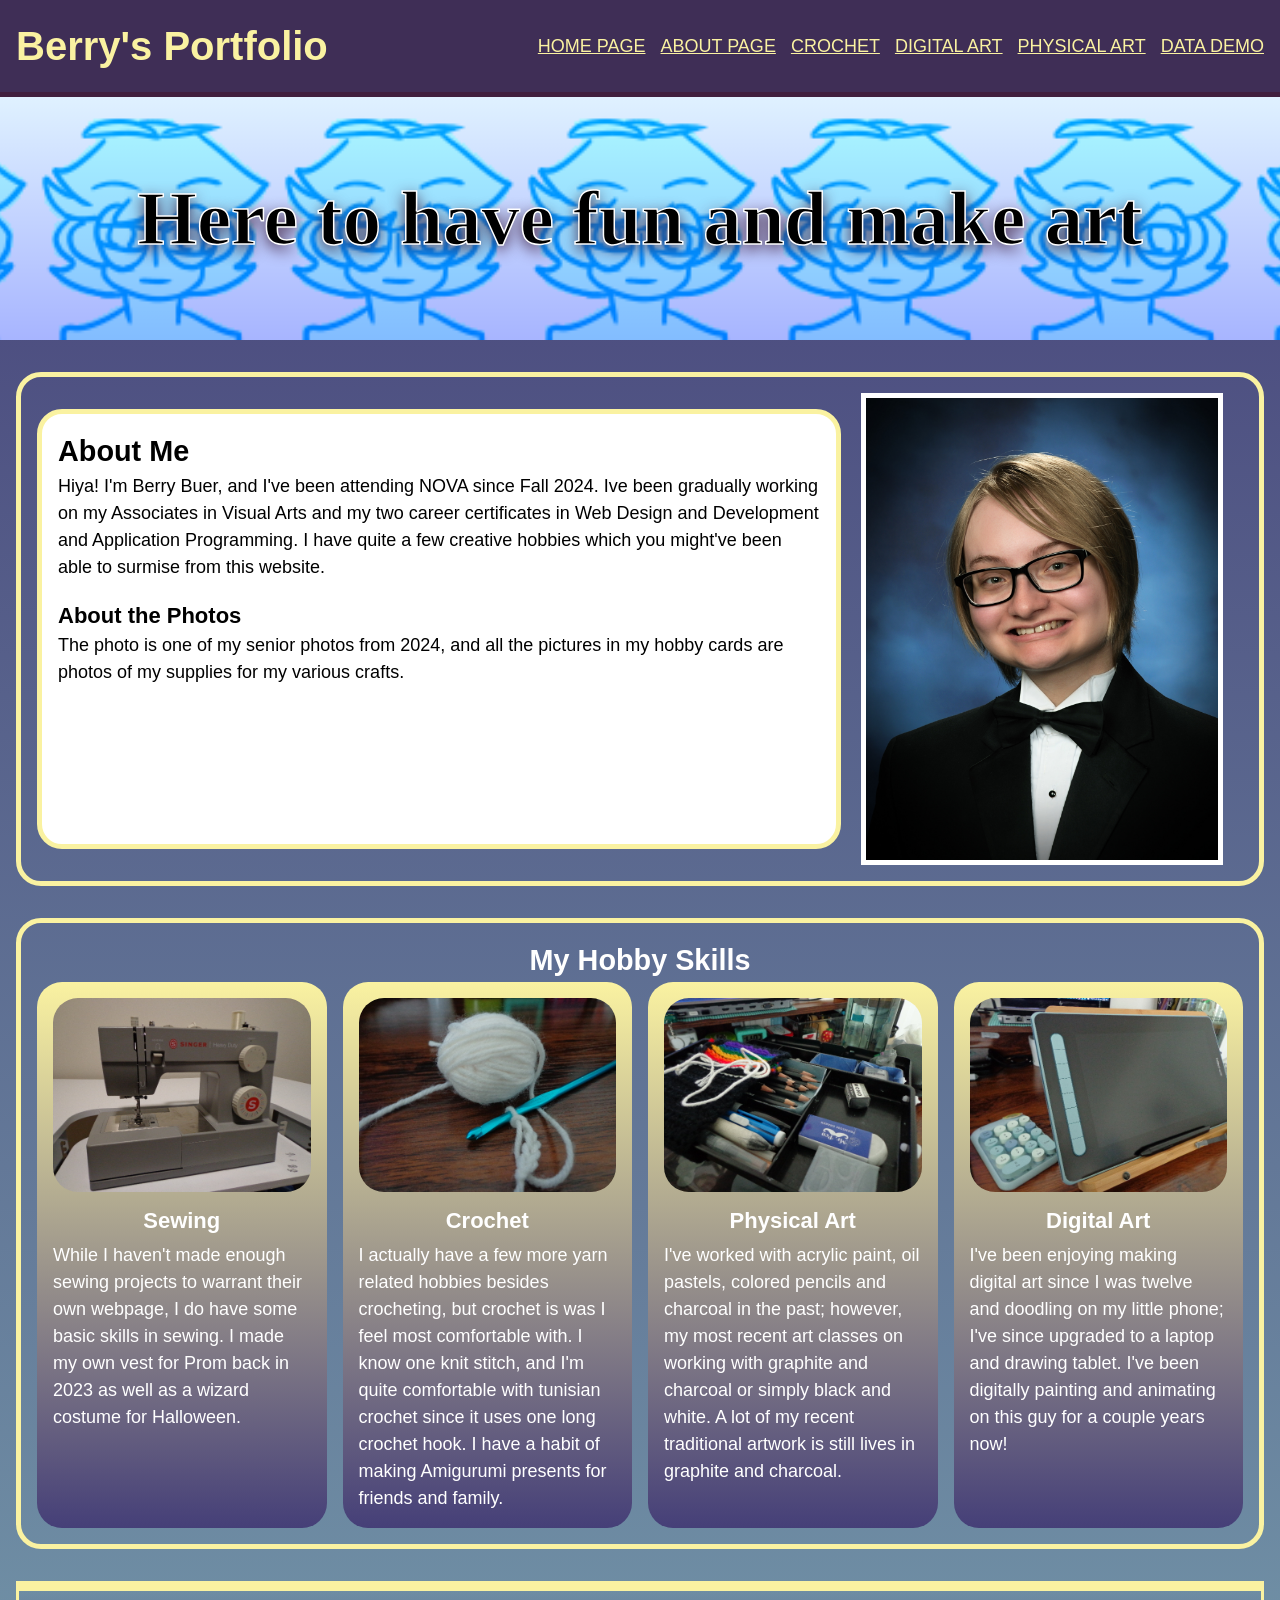
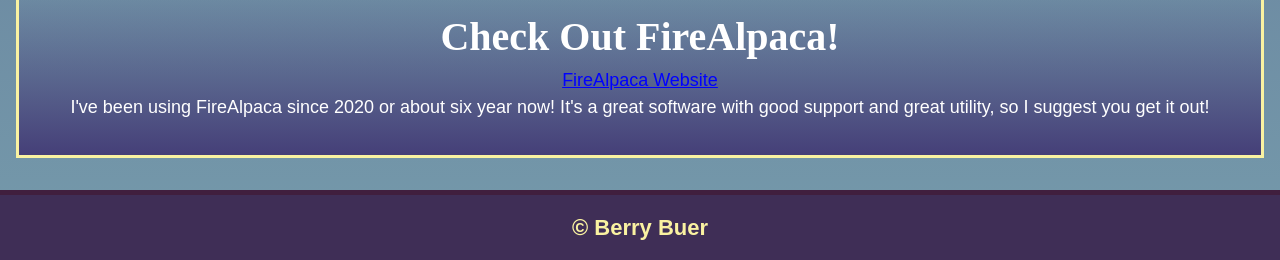
==== about.html @ 195dec4a "Created data.html and fetch.js for an assignment that practices with fetch API. Navigation updated t" ====
<!DOCTYPE HTML>
<html lang="en">

<head>
    <!--
    Berry Buer 
    ITD 210 Midterm, About Page
    Due Date: 3/9/2026

    -->
    <meta charset="UTF-8">
    <meta name="viewport" content="width=device-width, initial-scale=1.0">
    <meta name="Author" content="Berry Buer">
    <title>About Page</title>
    <link rel="stylesheet" href="css/style.css">
    <script src="js/nav-toggle.js" defer></script> <!--mobile nav toggle-->
</head>

<body>
    <header>
        <h1>Berry's Portfolio</h1>
        <nav>
            <ul>
                <li><a href="index.html">Home Page</a></li>
                <li class="desktop"><a href="about.html">About Page</a></li>
                <li class="desktop"><a href="crochet.html">Crochet</a></li>
                <li class="desktop"><a href="digital_art.html">Digital Art</a></li>
                <li class="desktop"><a href="physical_art.html">Physical Art</a></li>
                <li class="desktop"><a href="data.html">Data Demo</a></li>
                <li id="nav-toggle" class="mobile-nav">&#9776;</li>
                <li id="menu-drawer">
                    <div class="links"> <!--links div class is for styling-->
                        <a id="back">&#8592; Back</a>
                        <a href="about.html">About Page</a>
                        <a href="crochet.html">Crochet</a>
                        <a href="digital_art.html">Digital Art</a>
                        <a href="physical_art.html">Physical Art</a>
                        <a href="data.html">Data Demo</a>
                    </div> <!--links-->
                </li> <!--menu drawer-->
            </ul>
        </nav>
    </header>
    <main>
        <div id="about-hero" class="hero_image">
            <!--image and style are applied from css linking to the id and class-->
            <h3>Here to have fun and make art</h3>
        </div>
        <!--Application of style from ids attached to sections-->
        <!--most divs are pre-existing classes I've reutilized for this webpage-->
        <section id="about-container">
            <!--default column flex for small screens, and media query row reverse for larger screens-->
            <img src="images/highSchool-SeniorPhoto.JPG"
                alt="professional senior photo of Berry Buer in front of a blue background; blonde boy with square glasses in a tux">
            <article>
                <h2>About Me</h2>
                <p>Hiya! I'm Berry Buer, and I've been attending NOVA since Fall 2024. Ive been gradually working on my
                    Associates in Visual Arts and my two career certificates in Web Design and Development and
                    Application Programming. I have quite a few creative hobbies which you might've been able to surmise
                    from this website.</p>
                <h3>About the Photos</h3>
                <p>The photo is one of my senior photos from 2024, and all the pictures in my hobby cards are
                    photos of my supplies for my various crafts.</p>
            </article>
        </section>
        <section id="skill-cards">
            <h2>My Hobby Skills</h2>
            <!--.container and .card reused in tandem with new id to create grid-->
            <div class="container">
                <div class="card">
                    <img src="images/sewing_machine.JPG" alt="gray Singer sewing machine"><!--sewing machine-->
                    <h3>Sewing</h3>
                    <p>While I haven't made enough sewing projects to warrant their own webpage, I do have some basic
                        skills in sewing. I made my own vest for Prom back in 2023 as well as a wizard costume for
                        Halloween.</p>
                </div>
                <div class="card">
                    <img src="images/crochet_hook.JPG" alt="crochet hook"><!--close up crochet hook-->
                    <h3>Crochet</h3>
                    <p>I actually have a few more yarn related hobbies besides crocheting, but crochet is was I feel
                        most comfortable with. I know one knit stitch, and I'm quite comfortable with tunisian crochet
                        since it uses one long crochet hook. I have a habit of making Amigurumi presents for friends and
                        family.</p>
                </div>
                <div class="card">
                    <img src="images/art_supplies.JPG"
                        alt="erasers and pencils in a stepped plastic tool box"><!--picture of art box-->
                    <h3>Physical Art</h3>
                    <p>I've worked with acrylic paint, oil pastels, colored pencils and charcoal in the past; however,
                        my most recent art classes on working with graphite and charcoal or simply black and white. A
                        lot of my recent traditional artwork is still lives in graphite and charcoal.</p>
                </div>
                <div class="card">
                    <img src="images/drawing_tablet.JPG"
                        alt="drawing tablet with blue edge and buttons alongside a blue number pad"><!--picture of drawing tablet-->
                    <h3>Digital Art</h3>
                    <p>I've been enjoying making digital art since I was twelve and doodling on my little phone; I've
                        since upgraded to a laptop and drawing tablet. I've been digitally painting and animating on
                        this guy for a couple years now!</p>
                </div>
            </div><!--skill cards-->
        </section>
        <section id="action-call">
            <h2>Check Out FireAlpaca!</h2>
            <a href="https://firealpaca.com/">FireAlpaca Website</a>
            <p>I've been using FireAlpaca since 2020 or about six year now! It's a great software with good support and
                great utility, so I suggest you get it out!</p>
        </section>
    </main>
    <footer>
        <h3>&copy; Berry Buer</h3>
    </footer>
</body>

</html>
---- css/style.css ----
/*
  Author: Berry Buer
  css for ITD 210 capstone project
  Filename: style.css
  
  mobile first update
*/

:root {
  /* for easy reference and updating of design elements */
  /* new color palette */
  --darkerPurple: #401f3e;
  --darkPurple: #3f2e56;
  --coolBlue: #453f78;
  --paleBlue: #759aab;
  --cream: #faf2a1;

  /* opaque and transparent gradients */
  --clear: rgba(0, 0, 0, 0);
  /* for easy transparency in elements and gradients */
  --cuteBlue: linear-gradient(var(--coolBlue), var(--paleBlue));
  --coolFade: linear-gradient(var(--clear), var(--coolBlue));
  --blueFade: linear-gradient(var(--clear), var(--paleBlue));

  /* Borders */
  --yellowLine: solid var(--cream) 5px;
  --curve: 25px;
  /* border radius for elements which have it applied */

  /* Fonts; can easily swap out and change fonts later*/
  --baseFont: sans-serif;
  /* majority font used across website */
  --fancy: serif;
  /* for embellishment or emphasis */
}

/*===== simple animations =====*/
@keyframes slideIn {

  /*.links menu drawer slides in nicely*/
  from {
    transform: translate(100%);
  }
}

@keyframes scootUp {

  /*.card:hover moves up*/
  to {
    transform: translateY(-25px);
  }
}

/*===== ABSOLUTE RESET =====*/
*,
*::before,
*::after {
  box-sizing: border-box;
  -webkit-box-sizing: border-box;
  -moz-box-sizing: border-box;
  margin: 0;
  padding: 0;
}


/*===== Basic Semantic Styling =====*/
body {
  font-family: var(--baseFont);
  background-image: var(--cuteBlue);
  line-height: 1.5;
}

main {
  border-bottom: solid var(--darkerPurple) 5px;
  margin: 0;
  padding: 0;
}

section {
  background-color: var(--clear);
  margin: 2em 1em;
}

article,
aside {
  background-color: white;
  color: black;
  border: var(--yellowLine);
  border-radius: var(--curve);
  padding: 1em;
  margin: 1em auto;
}

header,
footer {
  margin: 0;
  padding: 1em;
  background-color: var(--darkPurple);
  color: var(--cream);
  text-align: center;
}

img {
  max-width: 100%;
  height: auto;
  object-fit: cover;
  margin: auto;
  border-radius: var(--curve);
}

/*===== Semantic Text Styling =====*/
h1 {
  font-size: clamp(2em, 4vw, 2.5em);
}

h2 {
  font-size: clamp(1.5em, 4vw, 1.8em)
}

h3 {
  font-size: clamp(20px, 4vw, 22px);
}

p,
li,
a {
  font-size: clamp(16px, 4vw, 18px);
}

p {
  margin-bottom: 1em;
}

nav a {
  color: white
}

nav a:hover {
  color: black;
}

a {
  color: blue
}

/*==== Navigation =====*/
.desktop {
  display: none;
}

/*hides .desktop links on mobile*/

/*nav link colors*/
nav a {
  color: var(--cream)
}

/*base cream*/
nav a:hover {
  color: white
}

/*hover highlight*/
.links a:hover {
  color: rgb(0, 0, 255)
}

/*since the background is --paleBlue, blue stands out better*/


#nav-toggle,
#back {
  padding: 1px 2px;
}

/*consistent area for hover highlight*/
#nav-toggle:hover,
#back:hover {
  cursor: pointer;
  color: var(--darkerPurple);
  background-color: var(--cream);
  border-radius: var(--curve);
}

header {
  /*flexes all the content horizontally and spaces it nicely*/
  display: flex;
  justify-content: space-between;
  align-items: center;
  position: sticky;
  /*sticks to top of screen and overlays content*/
  top: 0;
  z-index: 1;
  /*keeps header on top of ALL content*/
  border-bottom: solid var(--darkerPurple) 5px;
}

nav ul {
  list-style-type: none;
  display: flex;
  align-items: center;
  margin: 0;
  padding: 0;
  gap: 15px;
}

nav ul li {
  list-style-type: none;
  text-transform: uppercase;
}

.links {
  /*link containing*/
  display: flex;
  flex-direction: column;
  text-align: left;
  margin: 0;
  padding: 1em;
  gap: 10px;

  /*onscreen position*/
  position: fixed;
  top: 0;
  bottom: 0;
  right: 0;

  /*color*/
  background-color: var(--paleBlue);
  border-left: var(--yellowLine);
  text-transform: capitalize;

  /*animation*/
  animation: slideIn;
  animation-duration: 0.8s;
}

#menu-drawer {
  display: none;
}

/*closed #menu-drawer, default position*/
#menu-drawer.open-drawer {
  display: block
}

/*class added and removed by javascript to open up .links*/

/*===== id styling =====
styling by #ids and children of #id parents */
#about-hero {
  /*the hero image in about also relies on styling from .hero_image class*/
  background-image: linear-gradient(var(--clear), rgba(0, 0, 255, 0.25)), url("../images/blue_blink.gif");
  background-repeat: repeat-x;
  background-size: contain;
  background-position: center;
  position: relative;
}

#about-hero h3 {
  font-family: var(--fancy);
}

#about-container {
  /*grid with one column for mobile*/
  display: grid;
  grid-template-columns: auto;
}

#about-container img {
  /*white and square border to make it stand out (and to look like a polaroid for fun)*/
  border-radius: 0;
  border: solid white 5px;
  width: 65%
    /*the image is larger than the other images, and I don't want it to be too big*/
}

#skill-cards .container {
  /*reuses .container class as grid for about.html*/
  display: grid;
  grid-template-columns: auto;
  gap: 1em;
}

#skill-cards .card {
  /*once more, reusing .card and applying style as child of #skill cards*/
  margin: 0;
  padding: 1em;
  background-color: var(--cream);
  color: white;
}

/*styling the text as children of #skill-cards*/
#skill-cards h2 {
  text-align: center;
  color: white;
}

#skill-cards p {
  text-align: left;
  margin: 0;
}

#action-call {
  /* separate section styling to make it stand out from other elements*/
  padding: 1em;
  border-color: var(--cream);
  border-style: solid;
  border-width: 10px 3px 3px 3px;
  border-radius: 0;
  background: var(--coolFade);
  color: white;
  text-align: center;
}

#action-call h2 {
  font-family: var(--fancy);
  font-size: clamp(2em, 4vw, 2.5em);
}

/*===== class styling =====
styling by classes and children of classes*/

.hero_image {
  height: 100%;
  background-image: linear-gradient(rgba(155, 235, 224, .5), rgba(54, 201, 198, .5)), url("../images/1000by1000px.png");
  padding: 5%;
  margin: auto;
  background-repeat: no-repeat;
  background-size: cover;
  text-align: center;
}

.hero_image h3 {
  font-size: clamp(3rem, 6vw, 5rem);
  text-shadow: 0 5px 15px var(--darkerPurple);
  -webkit-text-stroke: 1px white;
}

.hero_image p {
  font-size: clamp(1.5em, 6vw, 1.8em);
  color: white;
}

.container {
  /*applies flex to cards on index.html, reused for about.html as a grid*/
  justify-content: center;
  display: flex;
  flex-wrap: wrap;
}

.card {
  border-radius: var(--curve);
  margin: 5px;
  background: var(--coolFade);
}

.card h3 {
  text-align: center;
  text-transform: capitalize;
  padding: 1%;
  margin: 1%;
}

.card p {
  text-align: center;
}

/*table FETCH API UPDATE*/
table {
  font-family: arial;
  margin: auto;
  margin-bottom: 10px;
  display: block;
  border-bottom: dashed 5px var(--darkerPurple);
  overflow-x: scroll;
}

table img {
  min-width: 250px;
}

th,
td,
tr {
  padding: 5px;
  font-size: clamp(14px, 4vw, 16px);
  border-right: solid var(--paleBlue) 3px;
  border-bottom: solid var(--paleBlue) 3px;
}

th {
  text-transform: capitalize;
  background: linear-gradient(var(--clear), lightblue);
}

input,
button {
  font-size: clamp(14px, 4vw, 16px);
  border-style: solid;
  border-width: 2px;
  border-radius: 5px;
  padding: 5px;
}

button {
  border-color: var(--coolBlue);
  background-color: var(--cream);
}


/*===== media queries =====*/
@media (min-width: 900px) {

  /*tablets*/
  /*grid grow to have three columns*/
  #about-container {
    grid-template-columns: repeat(3, 1fr);
  }

  #about-container article {
    grid-column: span 2;
    /* spans two columns*/
    grid-row: 1;
    /*ensures article and image stay on the same row*/
  }

  #about-container img {
    grid-column: 3;
    /*goes to column 3 behind article*/
    grid-row: 1;
    width: 90%;
    /*image grows to 90% width*/
  }

  /*card grid switches to two columns*/
  #skill-cards .container {
    grid-template-columns: repeat(2, 1fr);
  }
}

@media (min-width: 1000px) {
  .desktop {
    display: block;
  }

  /*navigation links switch to header*/
  .links,
  .mobile-nav {
    display: none;
  }

  /*ensures mobile nav is hidden from desktop*/
}

@media (min-width: 1200px) {

  /*desktop & large tablets*/
  section {
    /*different section styling for larger screens*/
    border: var(--yellowLine);
    border-radius: var(--curve);
    background: var(--clear);
    padding: 1em;
  }

  /*grid grows to four columns*/
  #skill-cards .container {
    grid-template-columns: repeat(4, 1fr);
  }

  /*text stroke grows to fit bigger screen*/
  #about-hero h3 {
    -webkit-text-stroke: 1.5px white;
  }

  .card:hover {
    /*animation only applies to desktop*/
    box-shadow: 0 5px 10px var(--darkerPurple);
    animation: scootUp;
    animation-duration: .65s;
  }
}
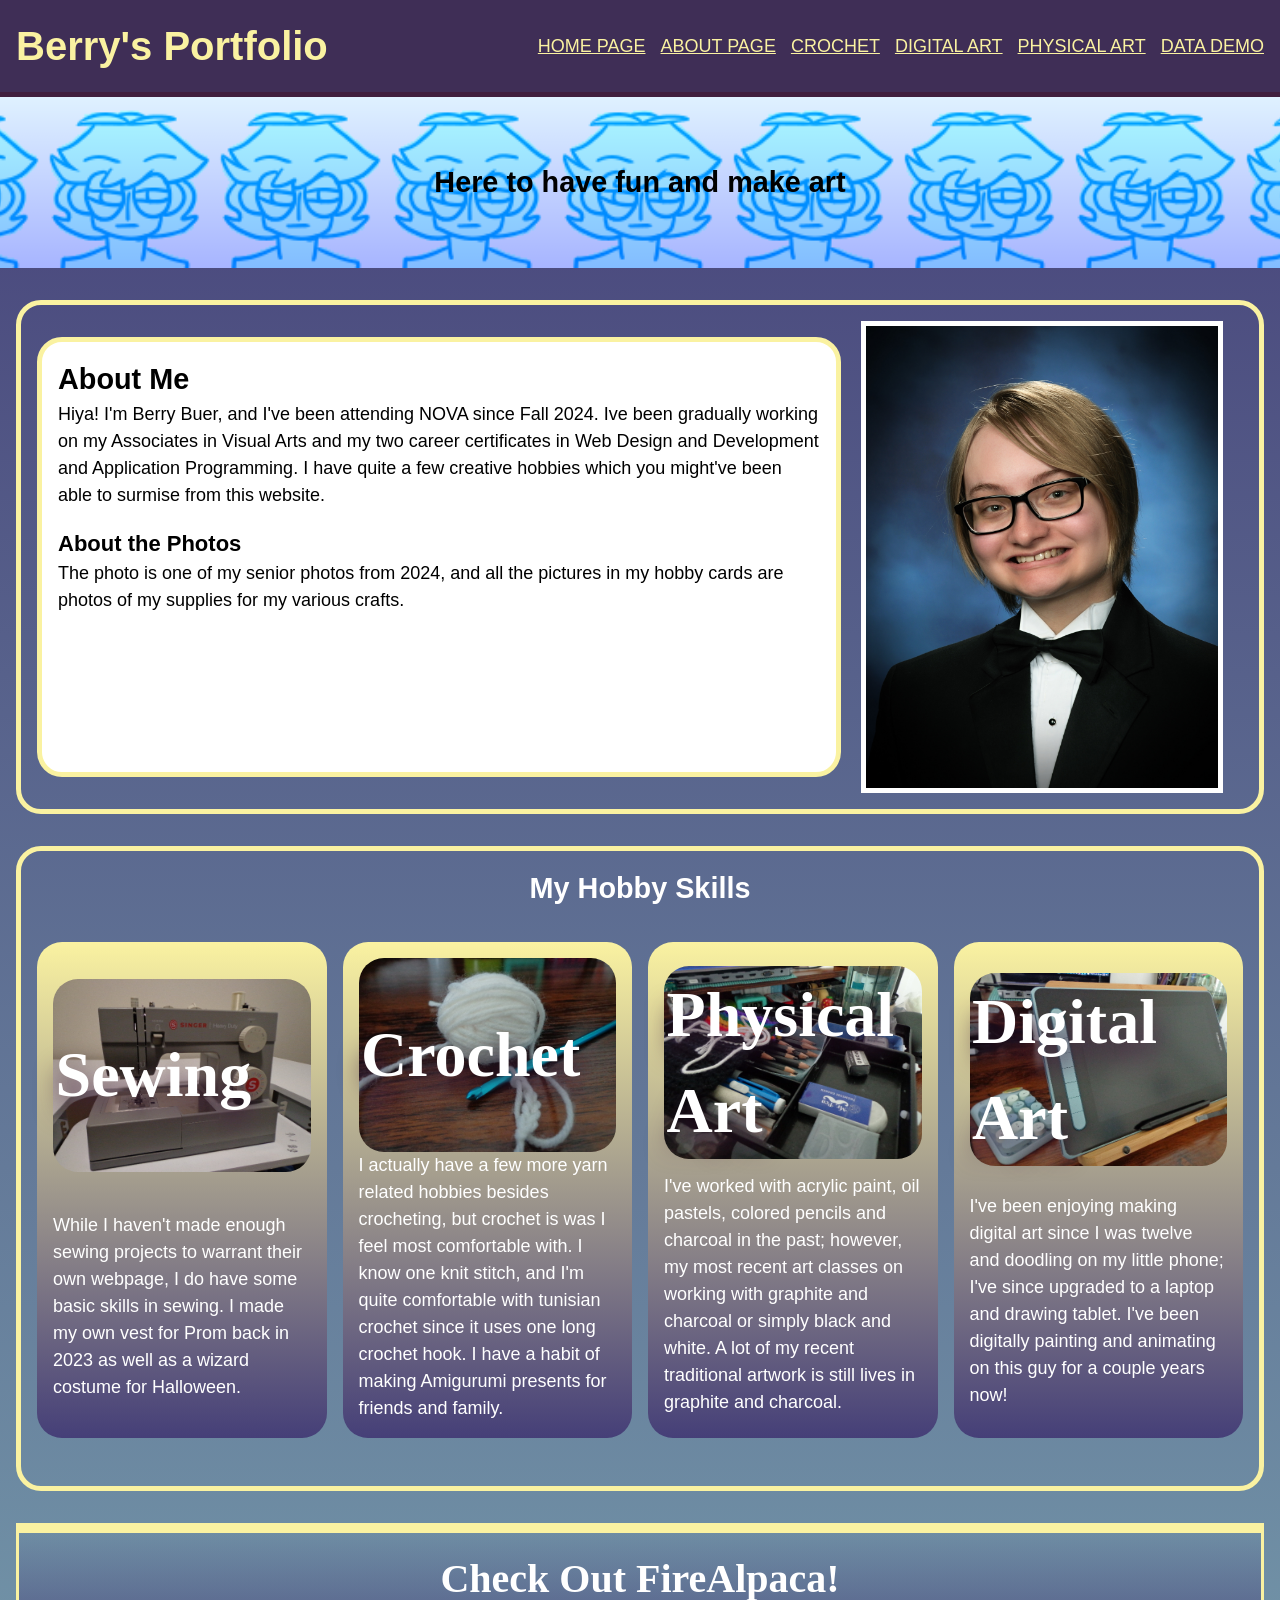
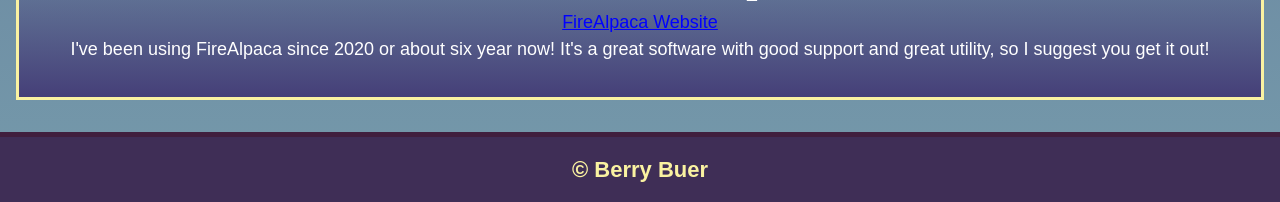
==== commit 0a8dc269: "Updated and validated html" ====
--- a/about.html
+++ b/about.html
@@ -13,7 +13,6 @@
     <meta name="Author" content="Berry Buer">
     <title>About Page</title>
     <link rel="stylesheet" href="css/style.css">
-    <script src="js/nav-toggle.js" defer></script> <!--mobile nav toggle-->
 </head>
 
 <body>
@@ -44,11 +43,12 @@
     <main>
         <div id="about-hero" class="hero_image">
             <!--image and style are applied from css linking to the id and class-->
-            <h3>Here to have fun and make art</h3>
+            <h2>Here to have fun and make art</h2>
         </div>
         <!--Application of style from ids attached to sections-->
         <!--most divs are pre-existing classes I've reutilized for this webpage-->
         <section id="about-container">
+            <h2 style="display:none">Hi! This is my about page!</h2>
             <!--default column flex for small screens, and media query row reverse for larger screens-->
             <img src="images/highSchool-SeniorPhoto.JPG"
                 alt="professional senior photo of Berry Buer in front of a blue background; blonde boy with square glasses in a tux">
@@ -110,6 +110,7 @@
     <footer>
         <h3>&copy; Berry Buer</h3>
     </footer>
+    <script src="js/nav-toggle.js" ></script> <!--mobile nav toggle-->
 </body>
 
 </html>
--- a/css/style.css
+++ b/css/style.css
@@ -15,17 +15,21 @@
   --paleBlue: #759aab;
   --cream: #faf2a1;
 
+  /* for easy transparency in elements and gradients */
+  --clear: rgba(0, 0, 0, 0);
+
   /* opaque and transparent gradients */
-  --clear: rgba(0, 0, 0, 0);
-  /* for easy transparency in elements and gradients */
   --cuteBlue: linear-gradient(var(--coolBlue), var(--paleBlue));
   --coolFade: linear-gradient(var(--clear), var(--coolBlue));
   --blueFade: linear-gradient(var(--clear), var(--paleBlue));
+  /* hero images, for easy reference and alteration */
+  --placeholderHero: linear-gradient(rgba(155, 235, 224, .5), rgba(54, 201, 198, .5)), url("../images/1000by1000px.png");
+  --indexHero: url("../images/artshow_sumbmission.jpg");
+  --aboutHero: linear-gradient(var(--clear), rgba(0, 0, 255, 0.25)), url("../images/blue_blink.gif");
 
   /* Borders */
   --yellowLine: solid var(--cream) 5px;
   --curve: 25px;
-  /* border radius for elements which have it applied */
 
   /* Fonts; can easily swap out and change fonts later*/
   --baseFont: sans-serif;
@@ -101,6 +105,7 @@
 }
 
 img {
+  /*basic styling that applies to all images*/
   max-width: 100%;
   height: auto;
   object-fit: cover;
@@ -108,6 +113,53 @@
   border-radius: var(--curve);
 }
 
+table {
+  /*fetch API update*/
+  font-family: arial;
+  margin: auto;
+  width: 100%;
+  max-width: 100%;
+}
+
+th,
+td,
+tr {
+  max-width: min-content;
+  padding: 1%;
+  font-size: clamp(14px, 4vw, 16px);
+  border-right: solid var(--paleBlue) 3px;
+  border-bottom: solid var(--paleBlue) 3px;
+  overflow-wrap: break-word;
+  /* Break long words */
+  hyphens: auto;
+  /* Add hyphens for better wrapping (optional) */
+}
+
+th {
+  text-transform: capitalize;
+  background: linear-gradient(var(--clear), lightblue);
+}
+
+td ul,
+td ol {
+  margin: 1em;
+  padding: 1%;
+}
+
+input,
+button {
+  font-size: clamp(14px, 4vw, 16px);
+  border-style: solid;
+  border-width: 2px;
+  border-radius: 5px;
+  padding: 5px;
+}
+
+button {
+  border-color: var(--coolBlue);
+  background-color: var(--cream);
+}
+
 /*===== Semantic Text Styling =====*/
 h1 {
   font-size: clamp(2em, 4vw, 2.5em);
@@ -115,6 +167,10 @@
 
 h2 {
   font-size: clamp(1.5em, 4vw, 1.8em)
+}
+
+section>h2 {
+  color: white
 }
 
 h3 {
@@ -166,8 +222,6 @@
 }
 
 /*since the background is --paleBlue, blue stands out better*/
-
-
 #nav-toggle,
 #back {
   padding: 1px 2px;
@@ -247,13 +301,19 @@
 
 /*===== id styling =====
 styling by #ids and children of #id parents */
+#index-cards .card:active {
+  /*active click only applies to cards on index.html*/
+  box-shadow: 0px 10px 20px var(--darkerPurple);
+}
+
 #about-hero {
   /*the hero image in about also relies on styling from .hero_image class*/
-  background-image: linear-gradient(var(--clear), rgba(0, 0, 255, 0.25)), url("../images/blue_blink.gif");
+  background-image: var(--aboutHero);
   background-repeat: repeat-x;
   background-size: contain;
   background-position: center;
   position: relative;
+  padding: 5%;
 }
 
 #about-hero h3 {
@@ -322,11 +382,12 @@
 
 .hero_image {
   height: 100%;
-  background-image: linear-gradient(rgba(155, 235, 224, .5), rgba(54, 201, 198, .5)), url("../images/1000by1000px.png");
-  padding: 5%;
+  background-image: var(--indexHero);
   margin: auto;
+  padding: 15%;
   background-repeat: no-repeat;
   background-size: cover;
+  background-position: center;
   text-align: center;
 }
 
@@ -341,72 +402,70 @@
   color: white;
 }
 
+/*new index.html card organization; copied from module 10 animation assignment*/
 .container {
   /*applies flex to cards on index.html, reused for about.html as a grid*/
-  justify-content: center;
-  display: flex;
-  flex-wrap: wrap;
+  margin: 2em auto;
+  display: grid;
+  grid-template-columns: auto;
+  gap: 1em;
 }
 
 .card {
   border-radius: var(--curve);
-  margin: 5px;
   background: var(--coolFade);
+  /*grid to stack text on top of image*/
+  display: grid;
+  grid-template-columns: auto;
+  grid-template-rows: auto;
+  align-items: center;
+  /*animation*/
+  transition: transform 0.5s ease
+}
+
+.card:hover {
+  box-shadow: 0 5px 10px var(--darkerPurple);
+}
+
+.card img {
+  margin: auto;
+  justify-self: center;
+  align-self: center;
+  object-fit: cover;
+  grid-area: 1 / 1 / 2 / 2;
 }
 
 .card h3 {
-  text-align: center;
+  /*my code*/
   text-transform: capitalize;
   padding: 1%;
-  margin: 1%;
-}
-
-.card p {
-  text-align: center;
-}
-
-/*table FETCH API UPDATE*/
-table {
-  font-family: arial;
-  margin: auto;
-  margin-bottom: 10px;
-  display: block;
-  border-bottom: dashed 5px var(--darkerPurple);
-  overflow-x: scroll;
-}
-
-table img {
-  min-width: 250px;
-}
-
-th,
-td,
-tr {
-  padding: 5px;
-  font-size: clamp(14px, 4vw, 16px);
-  border-right: solid var(--paleBlue) 3px;
-  border-bottom: solid var(--paleBlue) 3px;
-}
-
-th {
-  text-transform: capitalize;
-  background: linear-gradient(var(--clear), lightblue);
-}
-
-input,
-button {
-  font-size: clamp(14px, 4vw, 16px);
-  border-style: solid;
-  border-width: 2px;
-  border-radius: 5px;
-  padding: 5px;
-}
-
-button {
-  border-color: var(--coolBlue);
-  background-color: var(--cream);
-}
-
+  font-family: var(--fancy);
+  color: white;
+  grid-area: 1 / 1 / 2 / 2;
+  text-shadow: 0 15px 25px var(--darkerPurple);
+  font-size: 400%;
+  line-break: loose;
+  transform: scaleX(100%), scaleY(100%);
+}
+
+.image-grid {
+  /*one column, basic mobile*/
+  display: grid;
+  grid-template-columns: auto;
+  gap: 0.5em;
+  align-items: center;
+}
+
+.image-grid img {
+  margin: 0;
+  padding: 0;
+}
+
+.span-2,
+.span-3 {
+  grid-column: span 1;
+  grid-row: span 1;
+}
 
 /*===== media queries =====*/
 @media (min-width: 900px) {
@@ -436,6 +495,21 @@
   #skill-cards .container {
     grid-template-columns: repeat(2, 1fr);
   }
+
+  .image-grid {
+    /*three by three grid*/
+    grid-template-columns: repeat(3, 1fr);
+    grid-template-rows: repeat(3, 1fr);
+  }
+
+  .span-2 {
+    grid-column: span 2;
+  }
+
+  .span-3 {
+    grid-column: span 3;
+  }
+
 }
 
 @media (min-width: 1000px) {
@@ -447,9 +521,8 @@
   .links,
   .mobile-nav {
     display: none;
-  }
-
-  /*ensures mobile nav is hidden from desktop*/
+    /*ensures mobile nav is hidden from desktop*/
+  }
 }
 
 @media (min-width: 1200px) {
@@ -476,7 +549,39 @@
   .card:hover {
     /*animation only applies to desktop*/
     box-shadow: 0 5px 10px var(--darkerPurple);
-    animation: scootUp;
-    animation-duration: .65s;
+    transform: translateY(-25px);
+  }
+
+  /*grid grows to three columns*/
+  .container {
+    grid-template-columns: repeat(3, 1fr);
+  }
+}
+
+@media (prefers-reduced-motion: reduced) {
+
+  /*copied from module 10 animation assignment*/
+  *,
+  *::before,
+  *::after {
+    animation-duration: 0.01ms !important;
+    animation-iteration-count: 1 !important;
+    transition-duration: 0.01ms !important;
+  }
+
+  .reveal {
+    /*reveal class immediately appears*/
+    opacity: 1;
+    transform: none;
+  }
+
+  .card {
+    transition: none;
+  }
+
+  .card:hover {
+    /* cards don't translate up, only shadow highlight / glow*/
+    box-shadow: 0 5px 10px var(--darkerPurple);
+    transform: none;
   }
 }
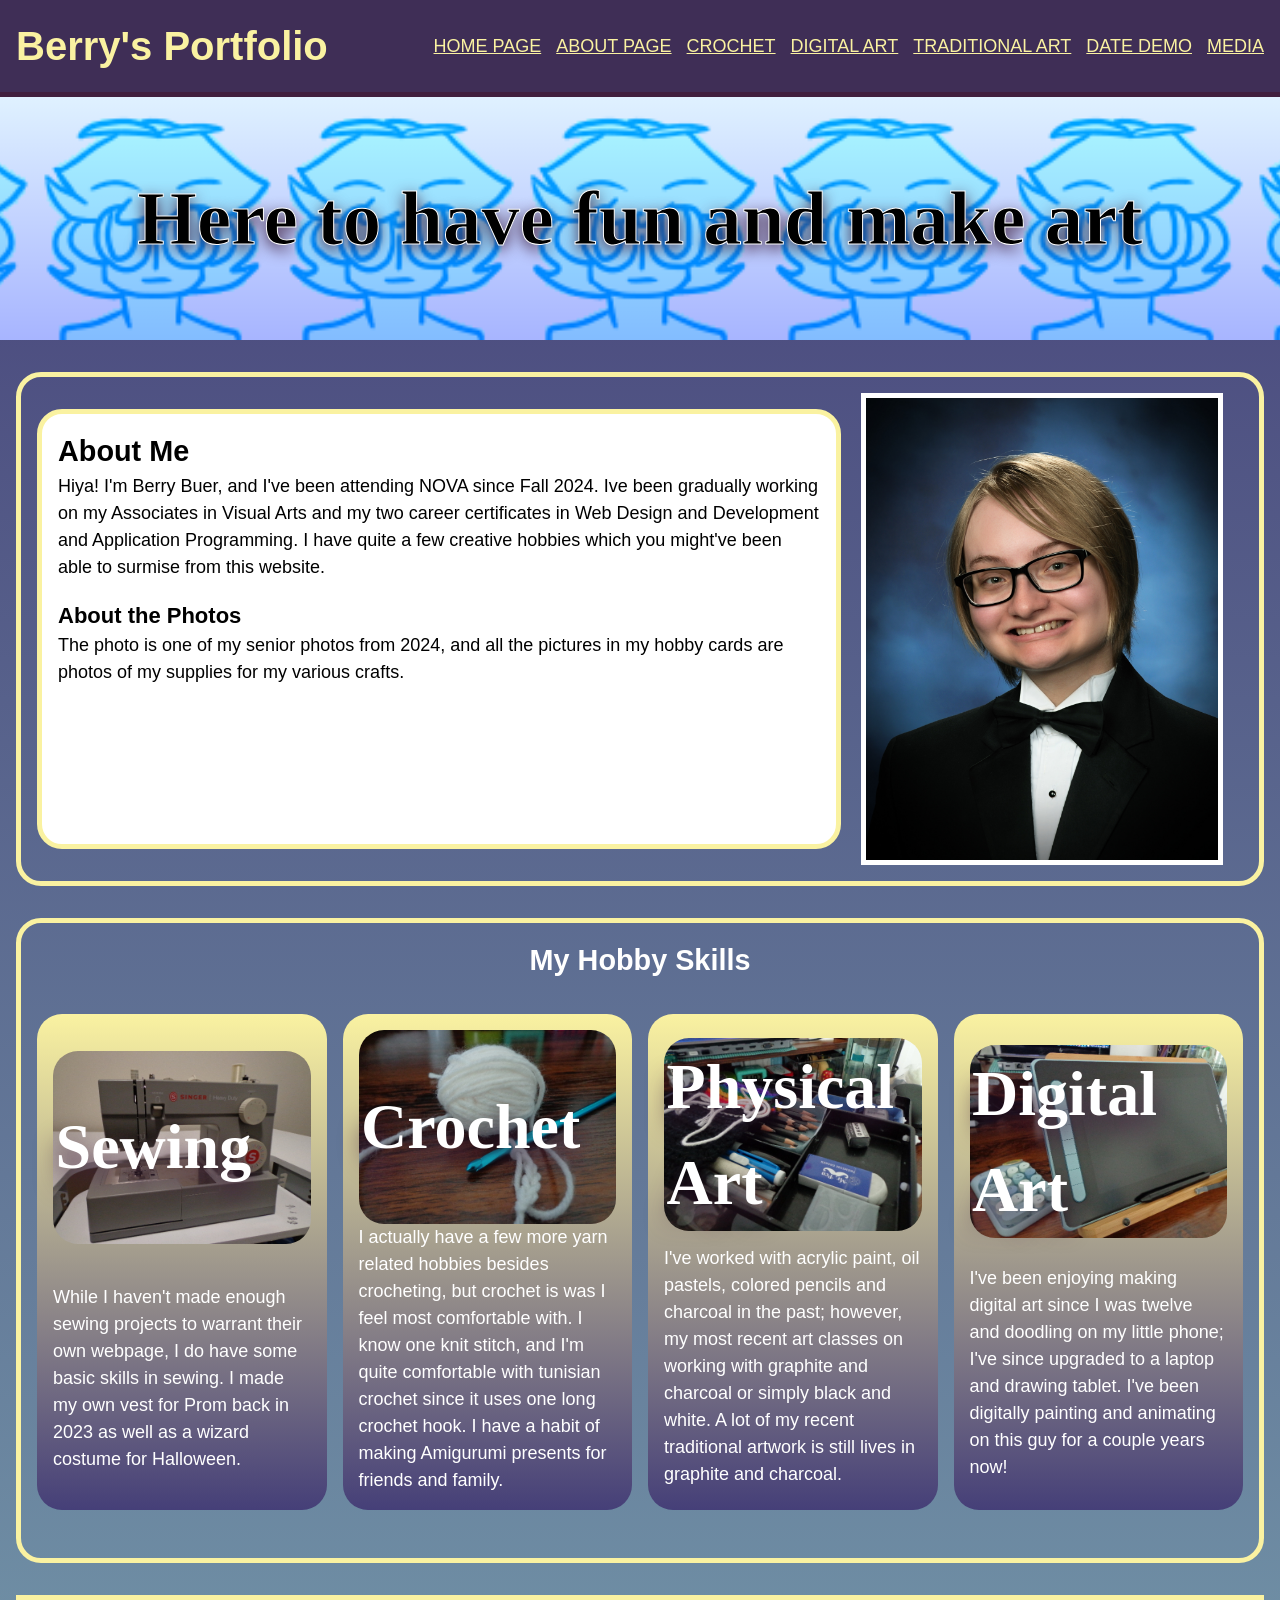
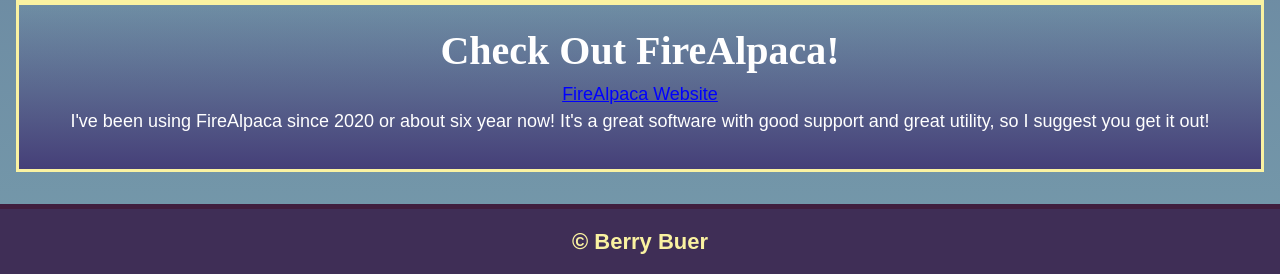
==== commit cf35170c: "Updated navigation to be added by javascript for easier updating." ====
--- a/about.html
+++ b/about.html
@@ -18,26 +18,8 @@
 <body>
     <header>
         <h1>Berry's Portfolio</h1>
-        <nav>
-            <ul>
-                <li><a href="index.html">Home Page</a></li>
-                <li class="desktop"><a href="about.html">About Page</a></li>
-                <li class="desktop"><a href="crochet.html">Crochet</a></li>
-                <li class="desktop"><a href="digital_art.html">Digital Art</a></li>
-                <li class="desktop"><a href="physical_art.html">Physical Art</a></li>
-                <li class="desktop"><a href="data.html">Data Demo</a></li>
-                <li id="nav-toggle" class="mobile-nav">&#9776;</li>
-                <li id="menu-drawer">
-                    <div class="links"> <!--links div class is for styling-->
-                        <a id="back">&#8592; Back</a>
-                        <a href="about.html">About Page</a>
-                        <a href="crochet.html">Crochet</a>
-                        <a href="digital_art.html">Digital Art</a>
-                        <a href="physical_art.html">Physical Art</a>
-                        <a href="data.html">Data Demo</a>
-                    </div> <!--links-->
-                </li> <!--menu drawer-->
-            </ul>
+        <nav id="navigation">
+            <!--navigation content added by HTML-->
         </nav>
     </header>
     <main>
@@ -110,7 +92,8 @@
     <footer>
         <h3>&copy; Berry Buer</h3>
     </footer>
-    <script src="js/nav-toggle.js" ></script> <!--mobile nav toggle-->
+    <script src="js/navigation.js"></script>
+    <script src="js/nav-toggle.js" ></script>
 </body>
 
 </html>
--- a/css/style.css
+++ b/css/style.css
@@ -14,14 +14,13 @@
   --coolBlue: #453f78;
   --paleBlue: #759aab;
   --cream: #faf2a1;
-
-  /* for easy transparency in elements and gradients */
   --clear: rgba(0, 0, 0, 0);
 
   /* opaque and transparent gradients */
   --cuteBlue: linear-gradient(var(--coolBlue), var(--paleBlue));
   --coolFade: linear-gradient(var(--clear), var(--coolBlue));
   --blueFade: linear-gradient(var(--clear), var(--paleBlue));
+
   /* hero images, for easy reference and alteration */
   --placeholderHero: linear-gradient(rgba(155, 235, 224, .5), rgba(54, 201, 198, .5)), url("../images/1000by1000px.png");
   --indexHero: url("../images/artshow_sumbmission.jpg");
@@ -33,9 +32,7 @@
 
   /* Fonts; can easily swap out and change fonts later*/
   --baseFont: sans-serif;
-  /* majority font used across website */
   --fancy: serif;
-  /* for embellishment or emphasis */
 }
 
 /*===== simple animations =====*/
@@ -47,11 +44,26 @@
   }
 }
 
-@keyframes scootUp {
-
-  /*.card:hover moves up*/
+@keyframes loadIn {
+
+  /*animation from module 10 assignment, yet to be implemented*/
   to {
-    transform: translateY(-25px);
+    opacity: 1;
+    transform: translate(0);
+  }
+}
+
+@keyframes increase {
+
+  /*animation for gallery overlays*/
+  from {
+    opacity: 0.5;
+    transform: scale(0.75);
+  }
+
+  to {
+    opacity: 1;
+    transform: scale(1);
   }
 }
 
@@ -66,6 +78,9 @@
   padding: 0;
 }
 
+html {
+  scroll-behavior: smooth;
+}
 
 /*===== Basic Semantic Styling =====*/
 body {
@@ -202,26 +217,32 @@
 /*==== Navigation =====*/
 .desktop {
   display: none;
-}
-
-/*hides .desktop links on mobile*/
-
-/*nav link colors*/
+  /*hides .desktop links on mobile*/
+}
+
 nav a {
+  /*nav link colors*/
   color: var(--cream)
 }
 
-/*base cream*/
 nav a:hover {
+  /*base cream*/
   color: white
 }
 
-/*hover highlight*/
+nav a:focus {
+  /*also applies to .link*/
+  outline-offset: 7.5px;
+  outline-width: 3px;
+  outline-color: var(--cream);
+}
+
 .links a:hover {
+  /*hover highlight*/
+  /*since the background is --paleBlue, blue stands out better*/
   color: rgb(0, 0, 255)
 }
 
-/*since the background is --paleBlue, blue stands out better*/
 #nav-toggle,
 #back {
   padding: 1px 2px;
@@ -297,8 +318,6 @@
   display: block
 }
 
-/*class added and removed by javascript to open up .links*/
-
 /*===== id styling =====
 styling by #ids and children of #id parents */
 #index-cards .card:active {
@@ -316,7 +335,7 @@
   padding: 5%;
 }
 
-#about-hero h3 {
+#about-hero h2 {
   font-family: var(--fancy);
 }
 
@@ -391,15 +410,10 @@
   text-align: center;
 }
 
-.hero_image h3 {
+.hero_image>h2 {
   font-size: clamp(3rem, 6vw, 5rem);
   text-shadow: 0 5px 15px var(--darkerPurple);
   -webkit-text-stroke: 1px white;
-}
-
-.hero_image p {
-  font-size: clamp(1.5em, 6vw, 1.8em);
-  color: white;
 }
 
 /*new index.html card organization; copied from module 10 animation assignment*/
@@ -436,7 +450,6 @@
 }
 
 .card h3 {
-  /*my code*/
   text-transform: capitalize;
   padding: 1%;
   font-family: var(--fancy);
@@ -445,7 +458,6 @@
   text-shadow: 0 15px 25px var(--darkerPurple);
   font-size: 400%;
   line-break: loose;
-  transform: scaleX(100%), scaleY(100%);
 }
 
 .image-grid {
@@ -454,10 +466,11 @@
   grid-template-columns: auto;
   gap: 0.5em;
   align-items: center;
+  justify-content: center;
 }
 
 .image-grid img {
-  margin: 0;
+  margin: auto;
   padding: 0;
 }
 
@@ -465,6 +478,73 @@
 .span-3 {
   grid-column: span 1;
   grid-row: span 1;
+}
+
+/* lightbox overlay */
+.lightbox {
+  /*basic function*/
+  display: none;
+  position: fixed;
+  top: 1em;
+  z-index: 2;
+  height: 100%;
+  width: 100%;
+  /*margins*/
+  margin: 0;
+  padding: 2em;
+  overflow: auto;
+  /*color & design*/
+  background: var(--darkPurple);
+  border-radius: var(--curve);
+  border: var(--yellowLine);
+  align-items: center;
+  justify-content: center;
+  /* animation */
+  animation: increase;
+  animation-duration: 0.5s;
+}
+
+.light {
+  /*div created by javascript that holds the images, which lightbox.js retrieves from*/
+  position: relative;
+  justify-content: center;
+  margin: auto;
+  padding: 0;
+  width: 100%;
+}
+
+.slides {
+  /*images in the lightbox & light*/
+  display: none;
+  border-radius: 0;
+}
+
+.caption {
+  /*Descriptions and background for individual images (separate from alt text)*/
+  display: none;
+  margin: 1em auto;
+  padding: .75em;
+  background: white;
+  text-align: left;
+  border-radius: var(--curve);
+}
+
+.close {
+  /*x button in lightbox*/
+  color: white;
+  font-size: clamp(2em, 4vw, 2.5em);
+  /*font-size: clamp(1.5em, 4vw, 1.8em*/
+  font-weight: bold;
+  position: sticky;
+  padding: 0.25rem 0.5rem;
+  margin: 1rem;
+}
+
+.close:hover,
+.close:focus {
+  text-decoration: none;
+  cursor: pointer;
+  border: 3px white solid;
 }
 
 /*===== media queries =====*/
@@ -497,9 +577,8 @@
   }
 
   .image-grid {
-    /*three by three grid*/
+    /*three column grid*/
     grid-template-columns: repeat(3, 1fr);
-    grid-template-rows: repeat(3, 1fr);
   }
 
   .span-2 {
@@ -549,7 +628,7 @@
   .card:hover {
     /*animation only applies to desktop*/
     box-shadow: 0 5px 10px var(--darkerPurple);
-    transform: translateY(-25px);
+    transform: translateY(-10px);
   }
 
   /*grid grows to three columns*/
@@ -558,7 +637,7 @@
   }
 }
 
-@media (prefers-reduced-motion: reduced) {
+@media (prefers-reduced-motion: reduce) {
 
   /*copied from module 10 animation assignment*/
   *,
@@ -569,12 +648,6 @@
     transition-duration: 0.01ms !important;
   }
 
-  .reveal {
-    /*reveal class immediately appears*/
-    opacity: 1;
-    transform: none;
-  }
-
   .card {
     transition: none;
   }
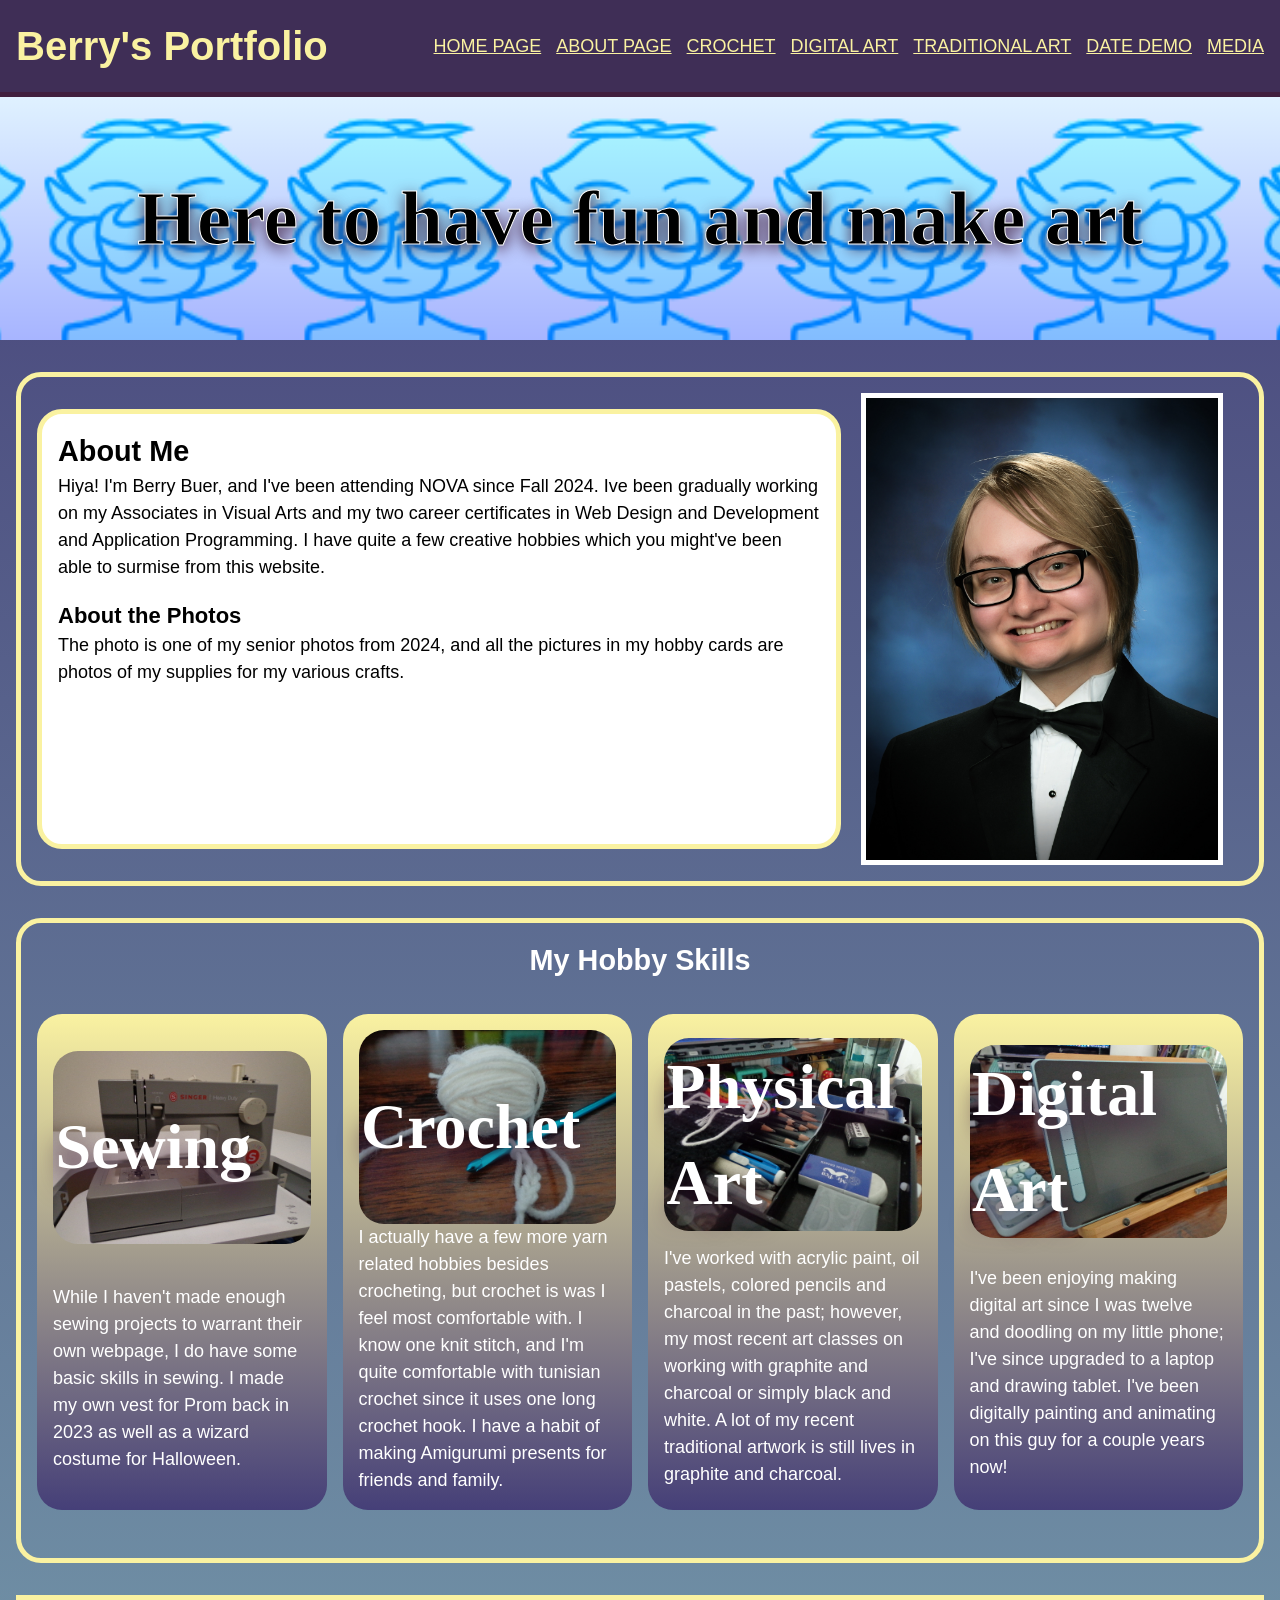
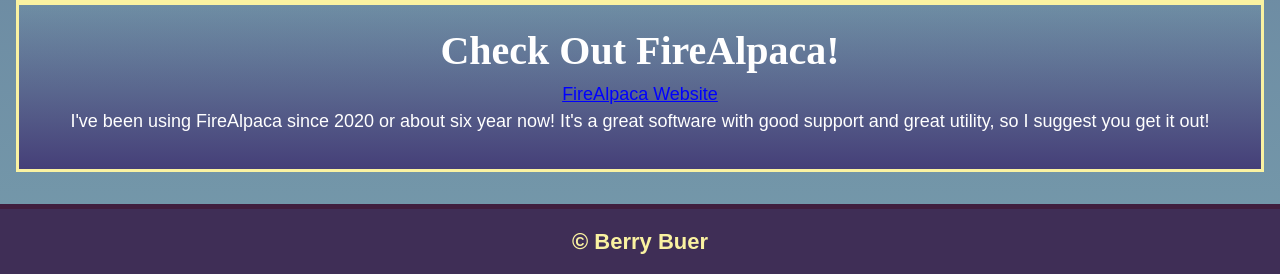
==== commit 72b5248b: "Updated comments across files. Minor updates to html structure in index.html. Updated interactive el" ====
--- a/about.html
+++ b/about.html
@@ -19,7 +19,7 @@
     <header>
         <h1>Berry's Portfolio</h1>
         <nav id="navigation">
-            <!--navigation content added by HTML-->
+            <!--navigation content added by navigation.js-->
         </nav>
     </header>
     <main>
--- a/css/style.css
+++ b/css/style.css
@@ -25,6 +25,7 @@
   --placeholderHero: linear-gradient(rgba(155, 235, 224, .5), rgba(54, 201, 198, .5)), url("../images/1000by1000px.png");
   --indexHero: url("../images/artshow_sumbmission.jpg");
   --aboutHero: linear-gradient(var(--clear), rgba(0, 0, 255, 0.25)), url("../images/blue_blink.gif");
+  --aboutHeroStatic: linear-gradient(var(--clear), rgba(0, 0, 255, 0.25)), url("../images/blue_blink.png");
 
   /* Borders */
   --yellowLine: solid var(--cream) 5px;
@@ -175,6 +176,12 @@
   background-color: var(--cream);
 }
 
+button:hover,
+button:focus {
+  cursor: pointer;
+  outline: 3px solid var(--coolBlue);
+}
+
 /*===== Semantic Text Styling =====*/
 h1 {
   font-size: clamp(2em, 4vw, 2.5em);
@@ -203,15 +210,21 @@
 }
 
 nav a {
-  color: white
+  color: white;
 }
 
 nav a:hover {
   color: black;
+  outline: none;
 }
 
 a {
   color: blue
+}
+
+a:hover,
+a:focus {
+  outline: 2px solid blue;
 }
 
 /*==== Navigation =====*/
@@ -240,21 +253,29 @@
 .links a:hover {
   /*hover highlight*/
   /*since the background is --paleBlue, blue stands out better*/
-  color: rgb(0, 0, 255)
+  color: rgb(0, 0, 255);
 }
 
 #nav-toggle,
 #back {
+  color: var(--cream);
+  background-color: var(--clear);
   padding: 1px 2px;
+  border: none;
+  font-size: clamp(16px, 4vw, 18px);
+  text-align: left;
 }
 
 /*consistent area for hover highlight*/
 #nav-toggle:hover,
-#back:hover {
+#nav-toggle:focus,
+#back:hover,
+#back:focus {
   cursor: pointer;
   color: var(--darkerPurple);
   background-color: var(--cream);
   border-radius: var(--curve);
+  outline: none;
 }
 
 header {
@@ -265,7 +286,7 @@
   position: sticky;
   /*sticks to top of screen and overlays content*/
   top: 0;
-  z-index: 1;
+  z-index: 2;
   /*keeps header on top of ALL content*/
   border-bottom: solid var(--darkerPurple) 5px;
 }
@@ -315,7 +336,7 @@
 
 /*closed #menu-drawer, default position*/
 #menu-drawer.open-drawer {
-  display: block
+  display: block;
 }
 
 /*===== id styling =====
@@ -349,7 +370,7 @@
   /*white and square border to make it stand out (and to look like a polaroid for fun)*/
   border-radius: 0;
   border: solid white 5px;
-  width: 65%
+  width: 65%;
     /*the image is larger than the other images, and I don't want it to be too big*/
 }
 
@@ -434,11 +455,17 @@
   grid-template-rows: auto;
   align-items: center;
   /*animation*/
-  transition: transform 0.5s ease
-}
-
-.card:hover {
+  transition: transform 0.5s ease;
+}
+
+.card:hover,
+.card:focus {
   box-shadow: 0 5px 10px var(--darkerPurple);
+}
+
+.card:focus {
+  /*cards on index.html have links onclick*/
+  outline: 5px solid var(--coolBlue);
 }
 
 .card img {
@@ -486,7 +513,7 @@
   display: none;
   position: fixed;
   top: 1em;
-  z-index: 2;
+  z-index: 3;
   height: 100%;
   width: 100%;
   /*margins*/
@@ -513,6 +540,19 @@
   width: 100%;
 }
 
+.clickMe:hover,
+.clickMe:focus {
+  /*hover and focus effects for images*/
+  cursor: pointer;
+  transform: scale(1.05);
+  transition: ease 0.7s;
+  z-index: 1;
+}
+
+.clickMe:focus {
+  outline: 3px solid var(--coolBlue);
+}
+
 .slides {
   /*images in the lightbox & light*/
   display: none;
@@ -589,6 +629,18 @@
     grid-column: span 3;
   }
 
+  #digital-grid .clickMe:hover,
+  #digital-grid .clickMe:focus {
+    /*images on digital_art.html increase in size slightly more on larger screens*/
+    transform: scale(1.1);
+  }
+
+  #traditional-grid .clickMe:hover,
+  #traditional-grid .clickMe:focus {
+    /*images on traditional_art.html are already big, so I'm having shrink*/
+    transform: scale(0.95);
+  }
+
 }
 
 @media (min-width: 1000px) {
@@ -625,7 +677,8 @@
     -webkit-text-stroke: 1.5px white;
   }
 
-  .card:hover {
+  .card:hover,
+  .card:focus {
     /*animation only applies to desktop*/
     box-shadow: 0 5px 10px var(--darkerPurple);
     transform: translateY(-10px);
@@ -657,4 +710,8 @@
     box-shadow: 0 5px 10px var(--darkerPurple);
     transform: none;
   }
+
+  #about-hero {
+    background-image: var(--aboutHeroStatic);
+  }
 }
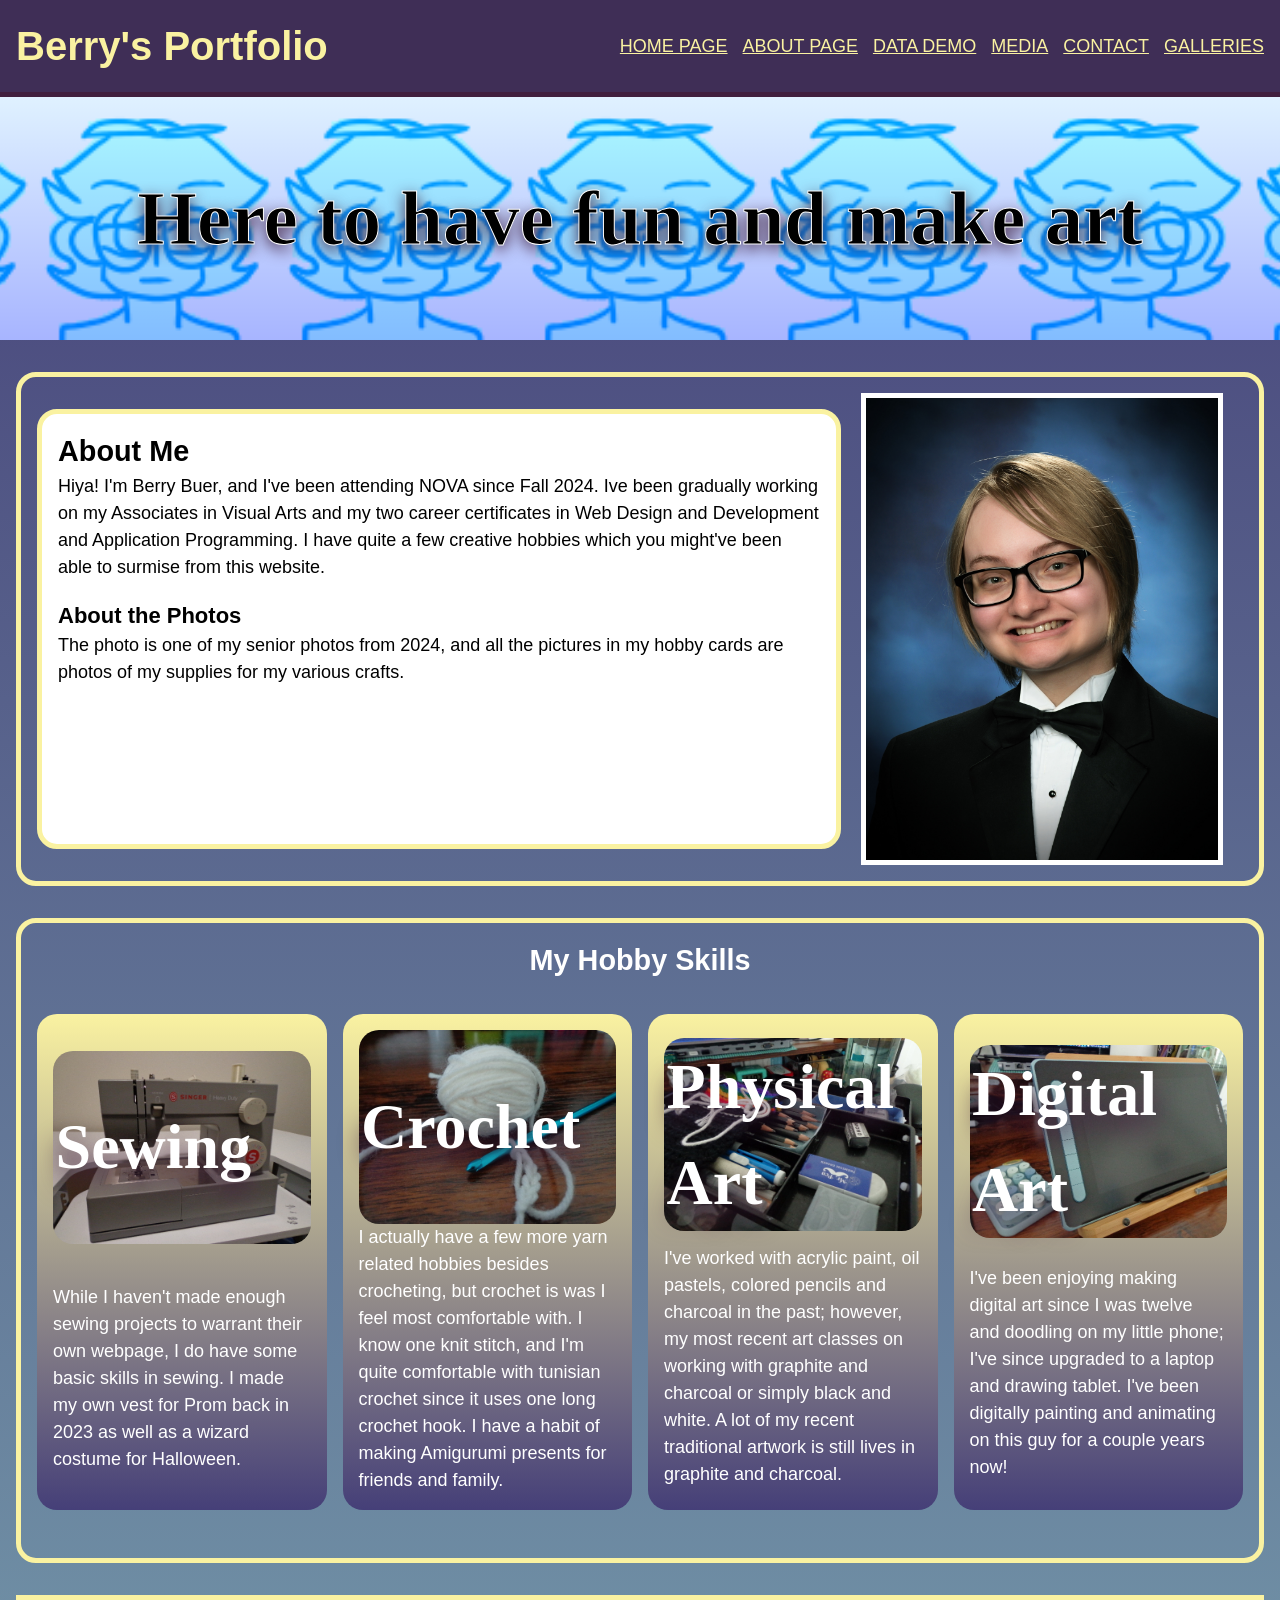
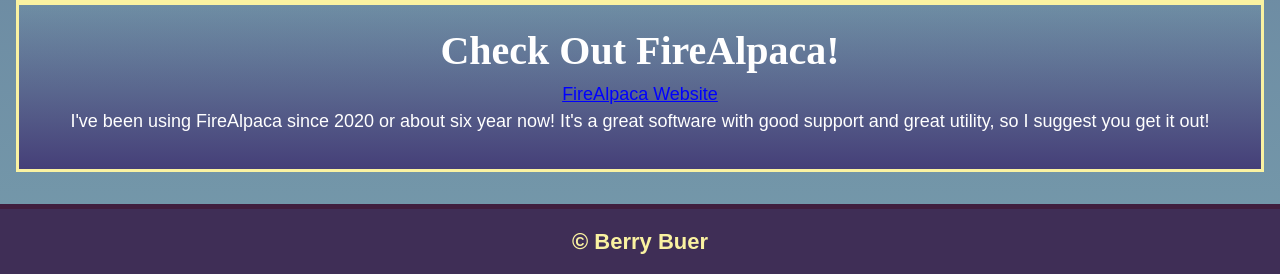
==== commit 6e2d9bdf: "Created header shrink on scroll functionality. Added new font." ====
--- a/about.html
+++ b/about.html
@@ -16,7 +16,7 @@
 </head>
 
 <body>
-    <header>
+    <header id="sticky_shrink">
         <h1>Berry's Portfolio</h1>
         <nav id="navigation">
             <!--navigation content added by navigation.js-->
@@ -94,6 +94,7 @@
     </footer>
     <script src="js/navigation.js"></script>
     <script src="js/nav-toggle.js" ></script>
+    <script src="js/sticky_shrink.js"></script>
 </body>
 
 </html>
--- a/css/style.css
+++ b/css/style.css
@@ -1,4 +1,4 @@
-/*
+  /*
   Author: Berry Buer
   css for ITD 210 capstone project
   Filename: style.css
@@ -6,712 +6,888 @@
   mobile first update
 */
 
-:root {
-  /* for easy reference and updating of design elements */
-  /* new color palette */
-  --darkerPurple: #401f3e;
-  --darkPurple: #3f2e56;
-  --coolBlue: #453f78;
-  --paleBlue: #759aab;
-  --cream: #faf2a1;
-  --clear: rgba(0, 0, 0, 0);
-
-  /* opaque and transparent gradients */
-  --cuteBlue: linear-gradient(var(--coolBlue), var(--paleBlue));
-  --coolFade: linear-gradient(var(--clear), var(--coolBlue));
-  --blueFade: linear-gradient(var(--clear), var(--paleBlue));
-
-  /* hero images, for easy reference and alteration */
-  --placeholderHero: linear-gradient(rgba(155, 235, 224, .5), rgba(54, 201, 198, .5)), url("../images/1000by1000px.png");
-  --indexHero: url("../images/artshow_sumbmission.jpg");
-  --aboutHero: linear-gradient(var(--clear), rgba(0, 0, 255, 0.25)), url("../images/blue_blink.gif");
-  --aboutHeroStatic: linear-gradient(var(--clear), rgba(0, 0, 255, 0.25)), url("../images/blue_blink.png");
-
-  /* Borders */
-  --yellowLine: solid var(--cream) 5px;
-  --curve: 25px;
-
-  /* Fonts; can easily swap out and change fonts later*/
-  --baseFont: sans-serif;
-  --fancy: serif;
+  :root {
+    /* for easy reference and updating of design elements */
+    /* new color palette */
+    --darkerPurple: #401f3e;
+    --darkPurple: #3f2e56;
+    --coolBlue: #453f78;
+    --paleBlue: #759aab;
+    --cream: #faf2a1;
+    --clear: rgba(0, 0, 0, 0);
+
+    --valid: rgb(150, 0, 255);
+    --invalid: rgb(255, 100, 100);
+
+    /* opaque and transparent gradients */
+    --cuteBlue: linear-gradient(var(--coolBlue), var(--paleBlue));
+    --coolFade: linear-gradient(var(--clear), var(--coolBlue));
+    --blueFade: linear-gradient(var(--clear), var(--paleBlue));
+    --thankyou: linear-gradient(45deg, rgb(255, 200, 200), rgb(250, 200, 255), rgb(200, 200, 255), rgb(200, 250, 255));
+
+    /* hero images, for easy reference and alteration */
+    --placeholderHero: linear-gradient(rgba(155, 235, 224, .5), rgba(54, 201, 198, .5)), url("../images/1000by1000px.png");
+    --indexHero: url("../images/artshow_sumbmission.jpg");
+    --aboutHero: linear-gradient(var(--clear), rgba(0, 0, 255, 0.25)), url("../images/blue_blink.gif");
+    --aboutHeroStatic: linear-gradient(var(--clear), rgba(0, 0, 255, 0.25)), url("../images/blue_blink.png");
+
+    /* Borders */
+    --yellowLine: solid var(--cream) 5px;
+    --blueLine: solid var(--paleBlue) 0.3rem;
+    --curve: 1.25rem;
+
+    /* Fonts; can easily swap out and change fonts later*/
+    --baseFont: sans-serif;
+    --fancy: serif;
+    --thanks: gabriela;
+  }
+
+  /* custom fonts */
+@font-face {
+  font-family: gabriela;
+  src: url(Gabriela-Regular.ttf);
+  /* google fonts */
 }
 
-/*===== simple animations =====*/
-@keyframes slideIn {
-
-  /*.links menu drawer slides in nicely*/
-  from {
-    transform: translate(100%);
-  }
-}
-
-@keyframes loadIn {
-
-  /*animation from module 10 assignment, yet to be implemented*/
-  to {
-    opacity: 1;
-    transform: translate(0);
-  }
-}
-
-@keyframes increase {
-
-  /*animation for gallery overlays*/
-  from {
-    opacity: 0.5;
-    transform: scale(0.75);
-  }
-
-  to {
-    opacity: 1;
-    transform: scale(1);
-  }
-}
-
-/*===== ABSOLUTE RESET =====*/
-*,
-*::before,
-*::after {
-  box-sizing: border-box;
-  -webkit-box-sizing: border-box;
-  -moz-box-sizing: border-box;
-  margin: 0;
-  padding: 0;
-}
-
-html {
-  scroll-behavior: smooth;
-}
-
-/*===== Basic Semantic Styling =====*/
-body {
-  font-family: var(--baseFont);
-  background-image: var(--cuteBlue);
-  line-height: 1.5;
-}
-
-main {
-  border-bottom: solid var(--darkerPurple) 5px;
-  margin: 0;
-  padding: 0;
-}
-
-section {
-  background-color: var(--clear);
-  margin: 2em 1em;
-}
-
-article,
-aside {
-  background-color: white;
-  color: black;
-  border: var(--yellowLine);
-  border-radius: var(--curve);
-  padding: 1em;
-  margin: 1em auto;
-}
-
-header,
-footer {
-  margin: 0;
-  padding: 1em;
-  background-color: var(--darkPurple);
-  color: var(--cream);
-  text-align: center;
-}
-
-img {
-  /*basic styling that applies to all images*/
-  max-width: 100%;
-  height: auto;
-  object-fit: cover;
-  margin: auto;
-  border-radius: var(--curve);
-}
-
-table {
-  /*fetch API update*/
-  font-family: arial;
-  margin: auto;
-  width: 100%;
-  max-width: 100%;
-}
-
-th,
-td,
-tr {
-  max-width: min-content;
-  padding: 1%;
-  font-size: clamp(14px, 4vw, 16px);
-  border-right: solid var(--paleBlue) 3px;
-  border-bottom: solid var(--paleBlue) 3px;
-  overflow-wrap: break-word;
-  /* Break long words */
-  hyphens: auto;
-  /* Add hyphens for better wrapping (optional) */
-}
-
-th {
-  text-transform: capitalize;
-  background: linear-gradient(var(--clear), lightblue);
-}
-
-td ul,
-td ol {
-  margin: 1em;
-  padding: 1%;
-}
-
-input,
-button {
-  font-size: clamp(14px, 4vw, 16px);
-  border-style: solid;
-  border-width: 2px;
-  border-radius: 5px;
-  padding: 5px;
-}
-
-button {
-  border-color: var(--coolBlue);
-  background-color: var(--cream);
-}
-
-button:hover,
-button:focus {
-  cursor: pointer;
-  outline: 3px solid var(--coolBlue);
-}
-
-/*===== Semantic Text Styling =====*/
-h1 {
-  font-size: clamp(2em, 4vw, 2.5em);
-}
-
-h2 {
-  font-size: clamp(1.5em, 4vw, 1.8em)
-}
-
-section>h2 {
-  color: white
-}
-
-h3 {
-  font-size: clamp(20px, 4vw, 22px);
-}
-
-p,
-li,
-a {
-  font-size: clamp(16px, 4vw, 18px);
-}
-
-p {
-  margin-bottom: 1em;
-}
-
-nav a {
-  color: white;
-}
-
-nav a:hover {
-  color: black;
-  outline: none;
-}
-
-a {
-  color: blue
-}
-
-a:hover,
-a:focus {
-  outline: 2px solid blue;
-}
-
-/*==== Navigation =====*/
-.desktop {
-  display: none;
-  /*hides .desktop links on mobile*/
-}
-
-nav a {
-  /*nav link colors*/
-  color: var(--cream)
-}
-
-nav a:hover {
-  /*base cream*/
-  color: white
-}
-
-nav a:focus {
-  /*also applies to .link*/
-  outline-offset: 7.5px;
-  outline-width: 3px;
-  outline-color: var(--cream);
-}
-
-.links a:hover {
-  /*hover highlight*/
-  /*since the background is --paleBlue, blue stands out better*/
-  color: rgb(0, 0, 255);
-}
-
-#nav-toggle,
-#back {
-  color: var(--cream);
-  background-color: var(--clear);
-  padding: 1px 2px;
-  border: none;
-  font-size: clamp(16px, 4vw, 18px);
-  text-align: left;
-}
-
-/*consistent area for hover highlight*/
-#nav-toggle:hover,
-#nav-toggle:focus,
-#back:hover,
-#back:focus {
-  cursor: pointer;
-  color: var(--darkerPurple);
-  background-color: var(--cream);
-  border-radius: var(--curve);
-  outline: none;
-}
-
-header {
-  /*flexes all the content horizontally and spaces it nicely*/
-  display: flex;
-  justify-content: space-between;
-  align-items: center;
-  position: sticky;
-  /*sticks to top of screen and overlays content*/
-  top: 0;
-  z-index: 2;
-  /*keeps header on top of ALL content*/
-  border-bottom: solid var(--darkerPurple) 5px;
-}
-
-nav ul {
-  list-style-type: none;
-  display: flex;
-  align-items: center;
-  margin: 0;
-  padding: 0;
-  gap: 15px;
-}
-
-nav ul li {
-  list-style-type: none;
-  text-transform: uppercase;
-}
-
-.links {
-  /*link containing*/
-  display: flex;
-  flex-direction: column;
-  text-align: left;
-  margin: 0;
-  padding: 1em;
-  gap: 10px;
-
-  /*onscreen position*/
-  position: fixed;
-  top: 0;
-  bottom: 0;
-  right: 0;
-
-  /*color*/
-  background-color: var(--paleBlue);
-  border-left: var(--yellowLine);
-  text-transform: capitalize;
-
-  /*animation*/
-  animation: slideIn;
-  animation-duration: 0.8s;
-}
-
-#menu-drawer {
-  display: none;
-}
-
-/*closed #menu-drawer, default position*/
-#menu-drawer.open-drawer {
-  display: block;
-}
-
-/*===== id styling =====
-styling by #ids and children of #id parents */
-#index-cards .card:active {
-  /*active click only applies to cards on index.html*/
-  box-shadow: 0px 10px 20px var(--darkerPurple);
-}
-
-#about-hero {
-  /*the hero image in about also relies on styling from .hero_image class*/
-  background-image: var(--aboutHero);
-  background-repeat: repeat-x;
-  background-size: contain;
-  background-position: center;
-  position: relative;
-  padding: 5%;
-}
-
-#about-hero h2 {
-  font-family: var(--fancy);
-}
-
-#about-container {
-  /*grid with one column for mobile*/
-  display: grid;
-  grid-template-columns: auto;
-}
-
-#about-container img {
-  /*white and square border to make it stand out (and to look like a polaroid for fun)*/
-  border-radius: 0;
-  border: solid white 5px;
-  width: 65%;
-    /*the image is larger than the other images, and I don't want it to be too big*/
-}
-
-#skill-cards .container {
-  /*reuses .container class as grid for about.html*/
-  display: grid;
-  grid-template-columns: auto;
-  gap: 1em;
-}
-
-#skill-cards .card {
-  /*once more, reusing .card and applying style as child of #skill cards*/
-  margin: 0;
-  padding: 1em;
-  background-color: var(--cream);
-  color: white;
-}
-
-/*styling the text as children of #skill-cards*/
-#skill-cards h2 {
-  text-align: center;
-  color: white;
-}
-
-#skill-cards p {
-  text-align: left;
-  margin: 0;
-}
-
-#action-call {
-  /* separate section styling to make it stand out from other elements*/
-  padding: 1em;
-  border-color: var(--cream);
-  border-style: solid;
-  border-width: 10px 3px 3px 3px;
-  border-radius: 0;
-  background: var(--coolFade);
-  color: white;
-  text-align: center;
-}
-
-#action-call h2 {
-  font-family: var(--fancy);
-  font-size: clamp(2em, 4vw, 2.5em);
-}
-
-/*===== class styling =====
-styling by classes and children of classes*/
-
-.hero_image {
-  height: 100%;
-  background-image: var(--indexHero);
-  margin: auto;
-  padding: 15%;
-  background-repeat: no-repeat;
-  background-size: cover;
-  background-position: center;
-  text-align: center;
-}
-
-.hero_image>h2 {
-  font-size: clamp(3rem, 6vw, 5rem);
-  text-shadow: 0 5px 15px var(--darkerPurple);
-  -webkit-text-stroke: 1px white;
-}
-
-/*new index.html card organization; copied from module 10 animation assignment*/
-.container {
-  /*applies flex to cards on index.html, reused for about.html as a grid*/
-  margin: 2em auto;
-  display: grid;
-  grid-template-columns: auto;
-  gap: 1em;
-}
-
-.card {
-  border-radius: var(--curve);
-  background: var(--coolFade);
-  /*grid to stack text on top of image*/
-  display: grid;
-  grid-template-columns: auto;
-  grid-template-rows: auto;
-  align-items: center;
-  /*animation*/
-  transition: transform 0.5s ease;
-}
-
-.card:hover,
-.card:focus {
-  box-shadow: 0 5px 10px var(--darkerPurple);
-}
-
-.card:focus {
-  /*cards on index.html have links onclick*/
-  outline: 5px solid var(--coolBlue);
-}
-
-.card img {
-  margin: auto;
-  justify-self: center;
-  align-self: center;
-  object-fit: cover;
-  grid-area: 1 / 1 / 2 / 2;
-}
-
-.card h3 {
-  text-transform: capitalize;
-  padding: 1%;
-  font-family: var(--fancy);
-  color: white;
-  grid-area: 1 / 1 / 2 / 2;
-  text-shadow: 0 15px 25px var(--darkerPurple);
-  font-size: 400%;
-  line-break: loose;
-}
-
-.image-grid {
-  /*one column, basic mobile*/
-  display: grid;
-  grid-template-columns: auto;
-  gap: 0.5em;
-  align-items: center;
-  justify-content: center;
-}
-
-.image-grid img {
-  margin: auto;
-  padding: 0;
-}
-
-.span-2,
-.span-3 {
-  grid-column: span 1;
-  grid-row: span 1;
-}
-
-/* lightbox overlay */
-.lightbox {
-  /*basic function*/
-  display: none;
-  position: fixed;
-  top: 1em;
-  z-index: 3;
-  height: 100%;
-  width: 100%;
-  /*margins*/
-  margin: 0;
-  padding: 2em;
-  overflow: auto;
-  /*color & design*/
-  background: var(--darkPurple);
-  border-radius: var(--curve);
-  border: var(--yellowLine);
-  align-items: center;
-  justify-content: center;
-  /* animation */
-  animation: increase;
-  animation-duration: 0.5s;
-}
-
-.light {
-  /*div created by javascript that holds the images, which lightbox.js retrieves from*/
-  position: relative;
-  justify-content: center;
-  margin: auto;
-  padding: 0;
-  width: 100%;
-}
-
-.clickMe:hover,
-.clickMe:focus {
-  /*hover and focus effects for images*/
-  cursor: pointer;
-  transform: scale(1.05);
-  transition: ease 0.7s;
-  z-index: 1;
-}
-
-.clickMe:focus {
-  outline: 3px solid var(--coolBlue);
-}
-
-.slides {
-  /*images in the lightbox & light*/
-  display: none;
-  border-radius: 0;
-}
-
-.caption {
-  /*Descriptions and background for individual images (separate from alt text)*/
-  display: none;
-  margin: 1em auto;
-  padding: .75em;
-  background: white;
-  text-align: left;
-  border-radius: var(--curve);
-}
-
-.close {
-  /*x button in lightbox*/
-  color: white;
-  font-size: clamp(2em, 4vw, 2.5em);
-  /*font-size: clamp(1.5em, 4vw, 1.8em*/
-  font-weight: bold;
-  position: sticky;
-  padding: 0.25rem 0.5rem;
-  margin: 1rem;
-}
-
-.close:hover,
-.close:focus {
-  text-decoration: none;
-  cursor: pointer;
-  border: 3px white solid;
-}
-
-/*===== media queries =====*/
-@media (min-width: 900px) {
-
-  /*tablets*/
-  /*grid grow to have three columns*/
-  #about-container {
-    grid-template-columns: repeat(3, 1fr);
-  }
-
-  #about-container article {
-    grid-column: span 2;
-    /* spans two columns*/
-    grid-row: 1;
-    /*ensures article and image stay on the same row*/
-  }
-
-  #about-container img {
-    grid-column: 3;
-    /*goes to column 3 behind article*/
-    grid-row: 1;
-    width: 90%;
-    /*image grows to 90% width*/
-  }
-
-  /*card grid switches to two columns*/
-  #skill-cards .container {
-    grid-template-columns: repeat(2, 1fr);
-  }
-
-  .image-grid {
-    /*three column grid*/
-    grid-template-columns: repeat(3, 1fr);
-  }
-
-  .span-2 {
-    grid-column: span 2;
-  }
-
-  .span-3 {
-    grid-column: span 3;
-  }
-
-  #digital-grid .clickMe:hover,
-  #digital-grid .clickMe:focus {
-    /*images on digital_art.html increase in size slightly more on larger screens*/
-    transform: scale(1.1);
-  }
-
-  #traditional-grid .clickMe:hover,
-  #traditional-grid .clickMe:focus {
-    /*images on traditional_art.html are already big, so I'm having shrink*/
-    transform: scale(0.95);
-  }
-
-}
-
-@media (min-width: 1000px) {
-  .desktop {
-    display: block;
-  }
-
-  /*navigation links switch to header*/
-  .links,
-  .mobile-nav {
-    display: none;
-    /*ensures mobile nav is hidden from desktop*/
-  }
-}
-
-@media (min-width: 1200px) {
-
-  /*desktop & large tablets*/
-  section {
-    /*different section styling for larger screens*/
-    border: var(--yellowLine);
-    border-radius: var(--curve);
-    background: var(--clear);
-    padding: 1em;
-  }
-
-  /*grid grows to four columns*/
-  #skill-cards .container {
-    grid-template-columns: repeat(4, 1fr);
-  }
-
-  /*text stroke grows to fit bigger screen*/
-  #about-hero h3 {
-    -webkit-text-stroke: 1.5px white;
-  }
-
-  .card:hover,
-  .card:focus {
-    /*animation only applies to desktop*/
-    box-shadow: 0 5px 10px var(--darkerPurple);
-    transform: translateY(-10px);
-  }
-
-  /*grid grows to three columns*/
-  .container {
-    grid-template-columns: repeat(3, 1fr);
-  }
-}
-
-@media (prefers-reduced-motion: reduce) {
-
-  /*copied from module 10 animation assignment*/
+  /*===== simple animations =====*/
+  @keyframes slideIn {
+
+    /*.links menu drawer slides in nicely*/
+    from {
+      transform: translateX(100%);
+    }
+  }
+
+  @keyframes slideDown {
+    from {
+      transform: translateY(-15%);
+      opacity: 0;
+    }
+
+    to {
+      opacity: 1;
+    }
+  }
+
+  @keyframes slideUp {
+    from {
+      transform: translateY(15%);
+    }
+  }
+
+  @keyframes loadIn {
+
+    /*animation from module 10 assignment, yet to be implemented*/
+    to {
+      opacity: 1;
+      transform: translate(0);
+    }
+  }
+
+  @keyframes increase {
+
+    /*animation for gallery overlays*/
+    from {
+      opacity: 0.5;
+      transform: scale(0.75);
+    }
+
+    to {
+      opacity: 1;
+      transform: scale(1);
+    }
+  }
+
+  @keyframes slideLoop {
+    /*for thank you page, but I'm having trouble getting it to work*/
+    0% {
+      background-position: 0% 50%;
+    }
+
+    50% {
+      background-position: 100% 50%;
+    }
+
+    100% {
+      background-position: 0% 50%;
+    }
+  }
+
+  /*===== ABSOLUTE RESET =====*/
   *,
   *::before,
   *::after {
-    animation-duration: 0.01ms !important;
-    animation-iteration-count: 1 !important;
-    transition-duration: 0.01ms !important;
+    box-sizing: border-box;
+    -webkit-box-sizing: border-box;
+    -moz-box-sizing: border-box;
+    margin: 0;
+    padding: 0;
+  }
+
+  html {
+    scroll-behavior: smooth;
+  }
+
+  /*===== Basic Semantic Styling =====*/
+  body {
+    font-family: var(--baseFont);
+    background-image: var(--cuteBlue);
+    line-height: 1.5;
+  }
+
+  main {
+    border-bottom: solid var(--darkerPurple) 5px;
+    margin: 0;
+    padding: 0;
+  }
+
+  section {
+    background-color: var(--clear);
+    margin: 2em 1em;
+  }
+
+  article,
+  aside,
+  form {
+    background-color: white;
+    color: black;
+    border: var(--yellowLine);
+    border-radius: var(--curve);
+    padding: 1em;
+    margin: 1em auto;
+  }
+
+  fieldset {
+    /* functionality*/
+    display: flex;
+    flex-direction: column;
+    padding: 0.75em 3em;
+    gap: 0.1rem;
+    /* style (really wanna make a gradient border with border-radius)*/
+    border: var(--blueLine);
+    text-transform: capitalize;
+    border-radius: var(--curve);
+    background-color: white;
+  }
+
+  fieldset>button {
+    margin: 1em 0;
+  }
+
+  fieldset>legend, fieldset>label {
+    color: var(--valid);
+  }
+
+  header,
+  footer {
+    margin: 0;
+    padding: 1em;
+    background-color: var(--darkPurple);
+    color: var(--cream);
+    text-align: center;
+  }
+
+  img {
+    /*basic styling that applies to all images*/
+    max-width: 100%;
+    height: auto;
+    object-fit: cover;
+    margin: auto;
+    border-radius: var(--curve);
+  }
+
+  video {
+    max-width: 100%;
+    object-fit: cover;
+    margin-bottom: 0.5rem;
+    border-radius: var(--curve);
+  }
+
+  table {
+    /*fetch API update*/
+    font-family: arial;
+    margin: auto;
+    width: 100%;
+    max-width: 100%;
+  }
+
+  th,
+  td,
+  tr {
+    max-width: min-content;
+    padding: 1%;
+    font-size: clamp(14px, 4vw, 16px);
+    border-right: solid var(--paleBlue) 3px;
+    border-bottom: solid var(--paleBlue) 3px;
+    overflow-wrap: break-word;
+    /* Break long words */
+    hyphens: auto;
+    /* Add hyphens for better wrapping (optional) */
+  }
+
+  th {
+    text-transform: capitalize;
+    background: linear-gradient(var(--clear), lightblue);
+  }
+
+  td ul,
+  td ol {
+    margin: 1em;
+    padding: 1%;
+  }
+
+  input,
+  textarea,
+  button,
+  select,
+  option {
+    font-size: clamp(14px, 4vw, 16px);
+    border: 3px solid;
+    border-radius: 5px;
+    padding: 5px;
+    background: inherit;
+  }
+
+  /*form validation*/
+  input:valid,
+  textarea:valid,
+  select:valid {
+    border-color: var(--valid);
+    box-shadow: 0 3px var(--valid);
+  }
+
+  input:invalid,
+  textarea:invalid,
+  select:invalid {
+    border-color: var(--invalid);
+  }
+
+  button {
+    border-color: var(--coolBlue);
+    background-color: var(--cream);
+  }
+
+  button:hover,
+  button:focus {
+    cursor: pointer;
+    outline: 3px solid var(--coolBlue);
+  }
+
+  /*===== Semantic Text Styling =====*/
+  h1 {
+    font-size: clamp(2em, 4vw, 2.5em);
+    transition: ease 0.2s;
+  }
+
+  h2,
+  legend {
+    font-size: clamp(1.5em, 4vw, 1.8em);
+  }
+
+  section>h2 {
+    color: white;
+  }
+
+  h3,
+  fieldset>label {
+    font-size: clamp(20px, 4vw, 22px);
+  }
+
+  p,
+  li,
+  a,
+  input,
+  textarea {
+    font-size: clamp(16px, 4vw, 18px);
+  }
+
+  p {
+    margin-bottom: 1em;
+  }
+
+  a {
+    color: blue;
+  }
+
+  a:hover,
+  a:focus {
+    outline: 2px solid blue;
+  }
+
+  /*==== Navigation =====*/
+  .desktop {
+    display: none;
+    /*hides .desktop links on mobile*/
+  }
+
+  header {
+    /*flexes all the content horizontally and spaces it nicely*/
+    display: flex;
+    justify-content: space-between;
+    align-items: center;
+    position: sticky;
+    /*sticks to top of screen and overlays content*/
+    top: 0;
+    z-index: 2;
+    /*keeps header on top of ALL content*/
+    border-bottom: solid var(--darkerPurple) 5px;
+    /* animation for size change */
+    transition: ease 0.2s;
+  }
+
+  nav ul {
+    list-style-type: none;
+    display: flex;
+    align-items: center;
+    margin: 0;
+    padding: 0;
+    gap: 15px;
+  }
+
+  nav ul li {
+    list-style-type: none;
+    text-transform: uppercase;
+  }
+
+  nav a {
+    /*nav link colors*/
+    color: var(--cream);
+  }
+
+  nav a:hover {
+    /*base cream*/
+    color: white;
+    outline: none;
+  }
+
+  nav a:focus,
+  #gallery-menu:focus {
+    /*also applies to .link*/
+    outline: 3px solid var(--cream);
+    outline-offset: 7.5px;
+  }
+
+  #nav-toggle,
+  #back, .links a {
+    color: var(--cream);
+    background-color: var(--clear);
+    padding: 1px 2px;
+    border: none;
+    font-size: clamp(16px, 4vw, 18px);
+    text-align: left;
+  }
+
+  #nav-toggle:hover,
+  #nav-toggle:focus,
+  #back:hover,
+  #back:focus, .links a:hover, .links a:focus {
+    cursor: pointer;
+    color: var(--darkerPurple);
+    background-color: var(--cream);
+    border-radius: var(--curve);
+    outline: none;
+  }
+
+  .links {
+    /*link containing*/
+    display: flex;
+    flex-direction: column;
+    text-align: left;
+    margin: 0;
+    padding: 1em;
+    gap: 10px;
+
+    /*onscreen position*/
+    position: fixed;
+    top: 0;
+    bottom: 0;
+    right: 0;
+
+    /*color*/
+    background-color: var(--coolBlue);
+    border-left: var(--yellowLine);
+    text-transform: capitalize;
+
+    /*animation*/
+    animation: slideIn;
+    animation-duration: 0.8s;
+  }
+
+  #menu-drawer {
+    display: none;
+  }
+
+  /*closed #menu-drawer, default position*/
+  #menu-drawer.open-drawer {
+    display: block;
+  }
+
+  #gallery-menu {
+    overflow: hidden;
+  }
+
+  #gallery-menu:hover {
+    /*gallery link functions the same as others*/
+    color: white;
+    cursor: pointer;
+    overflow: hidden;
+  }
+
+  #galleries-drop {
+    /*dropdown menu for galleries*/
+    cursor: auto;
+    overflow: hidden;
+    display: none;
+    position: fixed;
+    right: 0.5em;
+    /* link organization*/
+    flex-direction: column;
+    text-align: left;
+    margin: 0;
+    padding: 1em;
+    min-width: max-content;
+    gap: 10px;
+    /* similar style to drawer */
+    background-color: var(--coolBlue);
+    border: var(--yellowLine);
+    border-radius: var(--curve);
+    text-transform: capitalize;
+    /*animation*/
+    animation: slideDown;
+    animation-duration: 0.7s;
+  }
+
+  /*===== id styling =====
+styling by #ids and children of #id parents */
+  #index-cards .card:active {
+    /*active click only applies to cards on index.html*/
+    box-shadow: 0px 10px 20px var(--darkerPurple);
+  }
+
+  #about-hero {
+    /*the hero image in about also relies on styling from .hero_image class*/
+    background-image: var(--aboutHero);
+    background-repeat: repeat-x;
+    background-size: contain;
+    background-position: center;
+    position: relative;
+    padding: 5%;
+  }
+
+  #about-hero h2 {
+    font-family: var(--fancy);
+  }
+
+  #about-container {
+    /*grid with one column for mobile*/
+    display: grid;
+    grid-template-columns: auto;
+  }
+
+  #about-container img {
+    /*white and square border to make it stand out (and to look like a polaroid for fun)*/
+    border-radius: 0;
+    border: solid white 5px;
+    width: 65%;
+    /*the image is larger than the other images, and I don't want it to be too big*/
+  }
+
+  #skill-cards .container {
+    /*reuses .container class as grid for about.html*/
+    display: grid;
+    grid-template-columns: auto;
+    gap: 1em;
+  }
+
+  #skill-cards .card {
+    /*once more, reusing .card and applying style as child of #skill cards*/
+    margin: 0;
+    padding: 1em;
+    background-color: var(--cream);
+    color: white;
+  }
+
+  /*styling the text as children of #skill-cards*/
+  #skill-cards h2 {
+    text-align: center;
+    color: white;
+  }
+
+  #skill-cards p {
+    text-align: left;
+    margin: 0;
+  }
+
+  #action-call {
+    /* separate section styling to make it stand out from other elements*/
+    padding: 1em;
+    border-color: var(--cream);
+    border-style: solid;
+    border-width: 10px 3px 3px 3px;
+    border-radius: 0;
+    background: var(--coolFade);
+    color: white;
+    text-align: center;
+  }
+
+  #action-call h2 {
+    font-family: var(--fancy);
+    font-size: clamp(2em, 4vw, 2.5em);
+  }
+
+  /* tab div on media.html styleing */
+  #audio-box {
+    /* holds and centers content*/
+    display: flex;
+    padding: 1em;
+    justify-content: center;
+    text-align: center;
+    background: linear-gradient(var(--cream) 3em, var(--clear)) .1em;
+    border: var(--yellowLine);
+    border-top: none;
+    border-bottom-left-radius: var(--curve);
+    border-bottom-right-radius: var(--curve);
+    border-top-right-radius: var(--curve);
+  }
+
+  #audio-tab {
+    /* button container */
+    overflow: hidden;
+    max-width: fit-content;
+    border-top-left-radius: var(--curve);
+    border-top-right-radius: var(--curve);
+    background: var(--cream);
+    padding: 0 1em;
+    gap: 0;
+  }
+
+  #audio-tab button {
+    margin: 0;
+    padding: 0.5em 1em;
+    border-radius: 0;
+    border: none;
+    background: var(--cream);
+    outline: 5px solid var(--cream);
+    cursor: pointer;
+    transition: 0.3s;
+  }
+
+  #audio-tab button:hover,
+  #audio-tab button:focus {
+    /*scales up on hover and focus*/
+    transform: scale(1.2);
+  }
+
+  /*===== class styling =====
+styling by classes and children of classes*/
+
+  .hero_image {
+    height: 100%;
+    background-image: var(--indexHero);
+    margin: auto;
+    padding: 15%;
+    background-repeat: no-repeat;
+    background-size: cover;
+    background-position: center;
+    text-align: center;
+  }
+
+  .hero_image>h2 {
+    font-size: clamp(3rem, 6vw, 5rem);
+    text-shadow: 0 5px 15px var(--darkerPurple);
+    -webkit-text-stroke: 1px white;
+  }
+
+  /*new index.html card organization; copied from module 10 animation assignment*/
+  .container {
+    /*applies flex to cards on index.html, reused for about.html as a grid*/
+    margin: 2em auto;
+    display: grid;
+    grid-template-columns: auto;
+    gap: 1em;
   }
 
   .card {
-    transition: none;
-  }
-
-  .card:hover {
-    /* cards don't translate up, only shadow highlight / glow*/
+    border-radius: var(--curve);
+    background: var(--coolFade);
+    /*grid to stack text on top of image*/
+    display: grid;
+    grid-template-columns: auto;
+    grid-template-rows: auto;
+    align-items: center;
+    /*animation*/
+    transition: transform 0.5s ease;
+  }
+
+  .card:hover,
+  .card:focus {
     box-shadow: 0 5px 10px var(--darkerPurple);
-    transform: none;
-  }
-
-  #about-hero {
-    background-image: var(--aboutHeroStatic);
-  }
-}+  }
+
+  .card:focus {
+    /*cards on index.html have links onclick*/
+    outline: 5px solid var(--coolBlue);
+  }
+
+  .card img {
+    margin: auto;
+    justify-self: center;
+    align-self: center;
+    object-fit: cover;
+    grid-area: 1 / 1 / 2 / 2;
+  }
+
+  .card h3 {
+    text-transform: capitalize;
+    padding: 1%;
+    font-family: var(--fancy);
+    color: white;
+    grid-area: 1 / 1 / 2 / 2;
+    text-shadow: 0 15px 25px var(--darkerPurple);
+    font-size: 400%;
+    line-break: loose;
+  }
+
+  .image-grid {
+    /*one column, basic mobile*/
+    display: grid;
+    grid-template-columns: auto;
+    gap: 0.5em;
+    align-items: center;
+    justify-content: center;
+  }
+
+  .image-grid img {
+    margin: auto;
+    padding: 0;
+  }
+
+  .span-2,
+  .span-3 {
+    grid-column: span 1;
+    grid-row: span 1;
+  }
+
+  /* lightbox overlay */
+  .lightbox {
+    /*basic function*/
+    display: none;
+    position: fixed;
+    top: 1em;
+    z-index: 3;
+    height: 100%;
+    width: 100%;
+    /*margins*/
+    margin: 0;
+    padding: 2em;
+    overflow: auto;
+    /*color & design*/
+    background: var(--darkPurple);
+    border-radius: var(--curve);
+    border: var(--yellowLine);
+    align-items: center;
+    justify-content: center;
+    /* animation */
+    animation: increase;
+    animation-duration: 0.5s;
+  }
+
+  .light {
+    /*div created by javascript that holds the images, which lightbox.js retrieves from*/
+    position: relative;
+    justify-content: center;
+    margin: auto;
+    padding: 0;
+    width: 100%;
+  }
+
+  .clickMe:hover,
+  .clickMe:focus {
+    /*hover and focus effects for images*/
+    cursor: pointer;
+    transform: scale(1.05);
+    transition: ease 0.7s;
+    z-index: 1;
+  }
+
+  .clickMe:focus {
+    outline: 3px solid var(--coolBlue);
+  }
+
+  .slides {
+    /*images in the lightbox & light*/
+    display: none;
+    border-radius: 0;
+  }
+
+  .caption {
+    /*Descriptions and background for individual images (separate from alt text)*/
+    display: none;
+    margin: 1em auto;
+    padding: .75em;
+    background: white;
+    text-align: left;
+    border-radius: var(--curve);
+  }
+
+  .close {
+    /*x button in lightbox*/
+    color: white;
+    font-size: clamp(2em, 4vw, 2.5em);
+    /*font-size: clamp(1.5em, 4vw, 1.8em*/
+    font-weight: bold;
+    position: sticky;
+    padding: 0.25rem 0.5rem;
+    margin: 1rem;
+  }
+
+  .close:hover,
+  .close:focus {
+    text-decoration: none;
+    cursor: pointer;
+    border: 3px white solid;
+  }
+
+  /* classes for media.html tab div*/
+  .tab-content {
+    /* javascript controls display */
+    display: none;
+    /*animation on change */
+    animation: slideUp;
+    animation-duration: 1s;
+  }
+
+  .tab-content>h3 {
+    text-transform: capitalize;
+  }
+
+  /*===== media queries =====
+  375px, 768px, 1280px*/
+  @media (min-width: 900px) {
+
+    /*tablets*/
+    /*grid grow to have three columns*/
+    #about-container {
+      grid-template-columns: repeat(3, 1fr);
+    }
+
+    #about-container article {
+      grid-column: span 2;
+      /* spans two columns*/
+      grid-row: 1;
+      /*ensures article and image stay on the same row*/
+    }
+
+    #about-container img {
+      grid-column: 3;
+      /*goes to column 3 behind article*/
+      grid-row: 1;
+      width: 90%;
+      /*image grows to 90% width*/
+    }
+
+    /*card grid switches to two columns*/
+    #skill-cards .container {
+      grid-template-columns: repeat(2, 1fr);
+    }
+
+    .image-grid {
+      /*three column grid*/
+      grid-template-columns: repeat(3, 1fr);
+    }
+
+    .span-2 {
+      grid-column: span 2;
+    }
+
+    .span-3 {
+      grid-column: span 3;
+    }
+
+    #digital-grid .clickMe:hover,
+    #digital-grid .clickMe:focus {
+      /*images on digital_art.html increase in size slightly more on larger screens*/
+      transform: scale(1.1);
+    }
+
+    #traditional-grid .clickMe:hover,
+    #traditional-grid .clickMe:focus {
+      /*images on traditional_art.html are already big, so I'm having shrink*/
+      transform: scale(0.95);
+    }
+
+  }
+
+  @media (min-width: 1000px) {
+    .desktop {
+      display: block;
+    }
+
+    /*navigation links switch to header*/
+    .links,
+    .mobile-nav {
+      display: none;
+      /*ensures mobile nav is hidden from desktop*/
+    }
+  }
+
+  @media (min-width: 1200px) {
+
+    /*desktop & large tablets*/
+    section {
+      /*different section styling for larger screens*/
+      border: var(--yellowLine);
+      border-radius: var(--curve);
+      background: var(--clear);
+      padding: 1em;
+    }
+
+    /*grid grows to four columns*/
+    #skill-cards .container {
+      grid-template-columns: repeat(4, 1fr);
+    }
+
+    /*text stroke grows to fit bigger screen*/
+    #about-hero h3 {
+      -webkit-text-stroke: 1.5px white;
+    }
+
+    .card:hover,
+    .card:focus {
+      /*animation only applies to desktop*/
+      box-shadow: 0 5px 10px var(--darkerPurple);
+      transform: translateY(-10px);
+    }
+
+    /*grid grows to three columns*/
+    .container {
+      grid-template-columns: repeat(3, 1fr);
+    }
+  }
+
+  @media (prefers-reduced-motion: reduce) {
+
+    /*copied from module 10 animation assignment*/
+    *,
+    *::before,
+    *::after {
+      animation-duration: 0.01ms !important;
+      animation-iteration-count: 1 !important;
+      transition-duration: 0.01ms !important;
+    }
+
+    .card {
+      transition: none;
+    }
+
+    .card:hover {
+      /* cards don't translate up, only shadow highlight / glow*/
+      box-shadow: 0 5px 10px var(--darkerPurple);
+      transform: none;
+    }
+
+    #about-hero {
+      /* changes gif to static image */
+      background-image: var(--aboutHeroStatic);
+    }
+  }
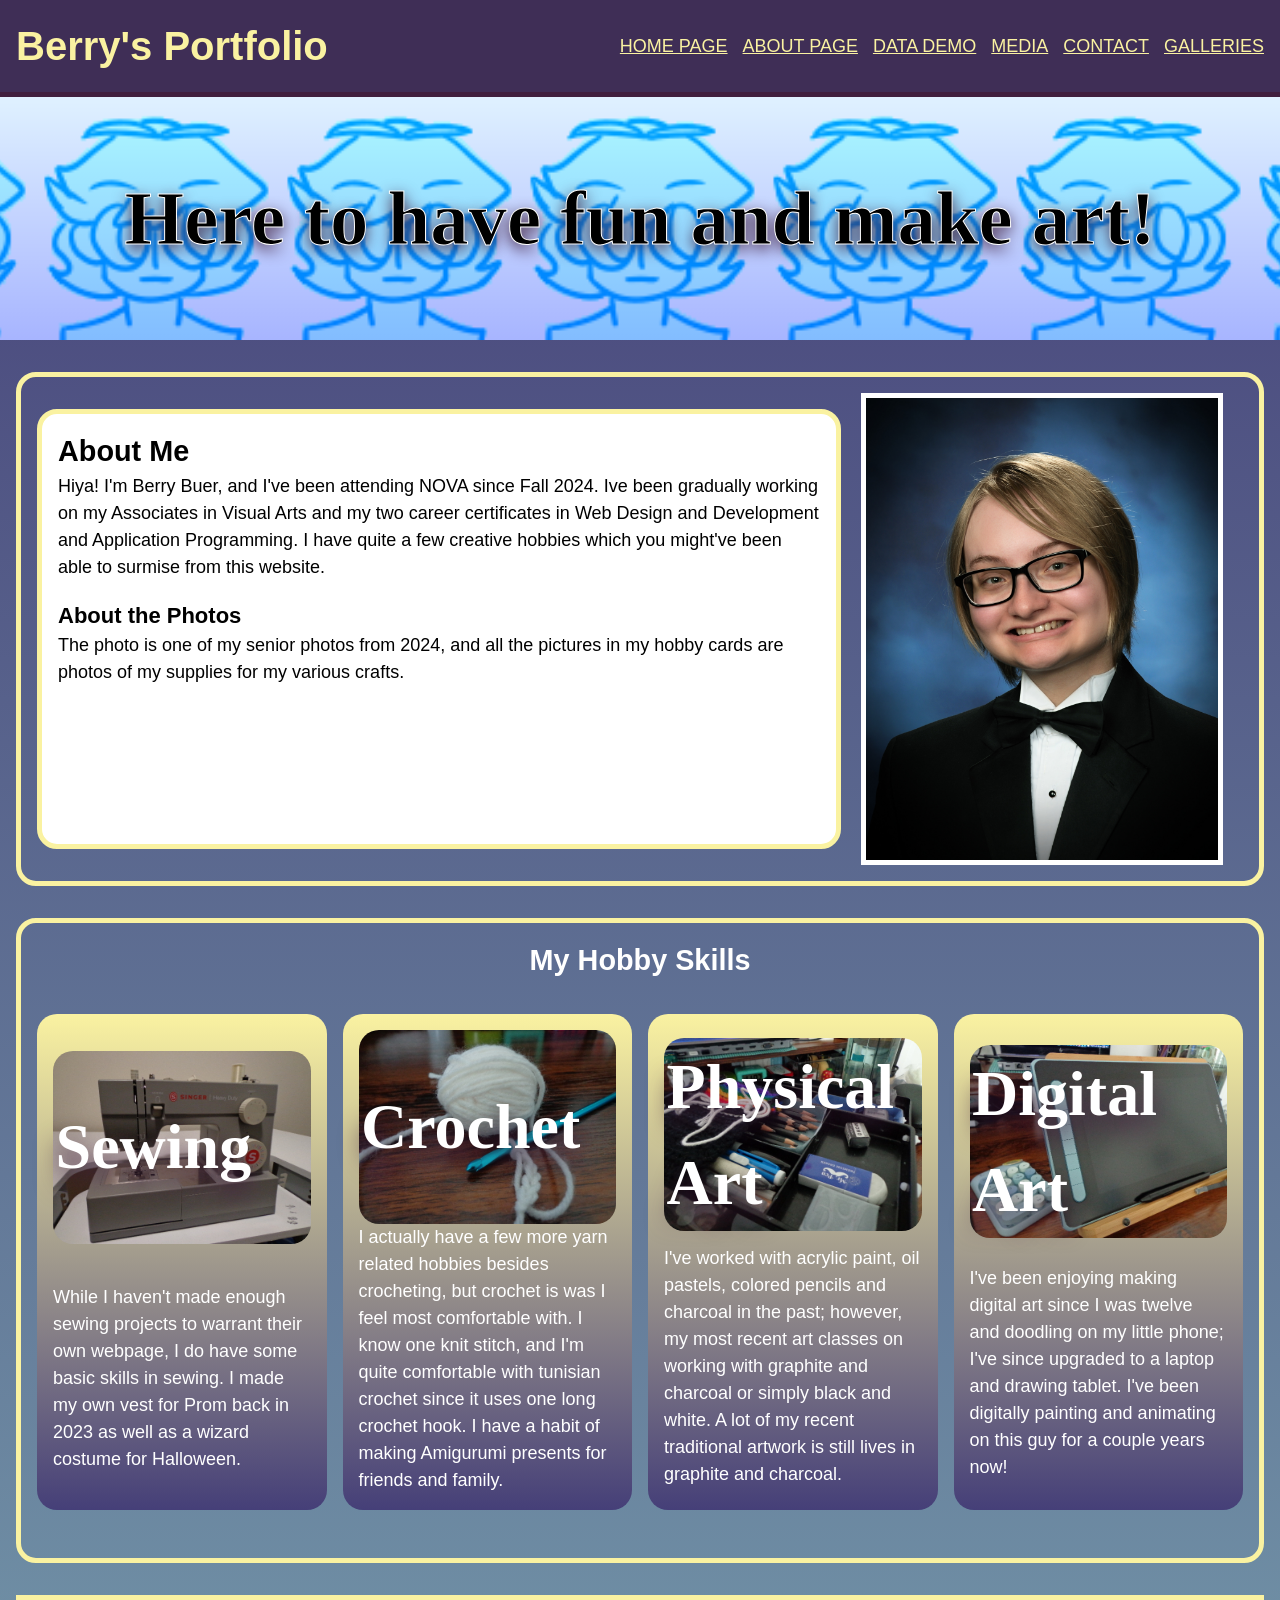
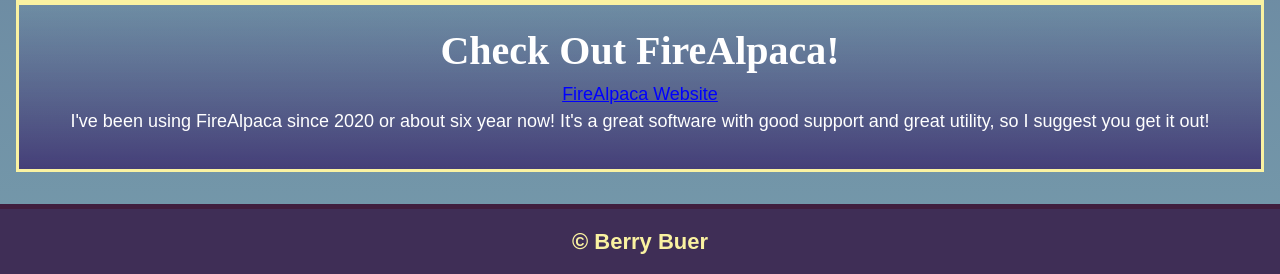
==== commit 05700691: "Added scroll and load animation to index.html and about.html" ====
--- a/about.html
+++ b/about.html
@@ -25,7 +25,7 @@
     <main>
         <div id="about-hero" class="hero_image">
             <!--image and style are applied from css linking to the id and class-->
-            <h2>Here to have fun and make art</h2>
+            <h2>Here to have fun and make art!</h2>
         </div>
         <!--Application of style from ids attached to sections-->
         <!--most divs are pre-existing classes I've reutilized for this webpage-->
@@ -95,6 +95,7 @@
     <script src="js/navigation.js"></script>
     <script src="js/nav-toggle.js" ></script>
     <script src="js/sticky_shrink.js"></script>
+    <script src="js/animation.js"></script>
 </body>
 
 </html>
--- a/css/style.css
+++ b/css/style.css
@@ -8,7 +8,6 @@
 
   :root {
     /* for easy reference and updating of design elements */
-    /* new color palette */
     --darkerPurple: #401f3e;
     --darkPurple: #3f2e56;
     --coolBlue: #453f78;
@@ -43,13 +42,14 @@
   }
 
   /* custom fonts */
-@font-face {
-  font-family: gabriela;
-  src: url(Gabriela-Regular.ttf);
-  /* google fonts */
-}
-
-  /*===== simple animations =====*/
+  @font-face {
+    font-family: gabriela;
+    src: url(Gabriela-Regular.ttf);
+    /* google fonts */
+  }
+
+  /*===== simple animations =====
+  keyframes used across various elements */
   @keyframes slideIn {
 
     /*.links menu drawer slides in nicely*/
@@ -75,15 +75,6 @@
     }
   }
 
-  @keyframes loadIn {
-
-    /*animation from module 10 assignment, yet to be implemented*/
-    to {
-      opacity: 1;
-      transform: translate(0);
-    }
-  }
-
   @keyframes increase {
 
     /*animation for gallery overlays*/
@@ -98,22 +89,38 @@
     }
   }
 
-  @keyframes slideLoop {
-    /*for thank you page, but I'm having trouble getting it to work*/
-    0% {
-      background-position: 0% 50%;
-    }
-
-    50% {
-      background-position: 100% 50%;
-    }
-
-    100% {
-      background-position: 0% 50%;
-    }
-  }
-
-  /*===== ABSOLUTE RESET =====*/
+  @keyframes loadIn {
+    to {
+      opacity: 1;
+      transform: translate(0);
+    }
+  }
+
+  /* animation classes, animations that aren't keyframes 
+  importing animation from m10 animation assignment*/
+  .load-hero {
+    opacity: 0;
+    animation: loadIn 0.5s ease forwards;
+  }
+
+  .load-animation {
+    opacity: 0;
+    transform: translateY(30px);
+    animation: loadIn 1s ease forwards;
+    animation-delay: 0.4s;
+  }
+
+  .reveal {
+    opacity: 0;
+    transform: translateY(50px);
+  }
+
+  .active {
+    animation: loadIn 1s ease forwards;
+  }
+
+  /*===== ABSOLUTE RESET =====
+  resetting basic HTML styling from browsers */
   *,
   *::before,
   *::after {
@@ -128,7 +135,8 @@
     scroll-behavior: smooth;
   }
 
-  /*===== Basic Semantic Styling =====*/
+  /*===== Basic Semantic Styling =====
+  styling via semantic html elements.*/
   body {
     font-family: var(--baseFont);
     background-image: var(--cuteBlue);
@@ -174,7 +182,8 @@
     margin: 1em 0;
   }
 
-  fieldset>legend, fieldset>label {
+  fieldset>legend,
+  fieldset>label {
     color: var(--valid);
   }
 
@@ -248,6 +257,17 @@
     background: inherit;
   }
 
+  button {
+    border-color: var(--coolBlue);
+    background-color: var(--cream);
+  }
+
+  button:hover,
+  button:focus {
+    cursor: pointer;
+    outline: 3px solid var(--coolBlue);
+  }
+
   /*form validation*/
   input:valid,
   textarea:valid,
@@ -262,18 +282,8 @@
     border-color: var(--invalid);
   }
 
-  button {
-    border-color: var(--coolBlue);
-    background-color: var(--cream);
-  }
-
-  button:hover,
-  button:focus {
-    cursor: pointer;
-    outline: 3px solid var(--coolBlue);
-  }
-
-  /*===== Semantic Text Styling =====*/
+  /*===== Semantic Text Styling =====
+  size clamping for headers and text*/
   h1 {
     font-size: clamp(2em, 4vw, 2.5em);
     transition: ease 0.2s;
@@ -298,6 +308,7 @@
   a,
   input,
   textarea {
+    /* smallest and most basic text size*/
     font-size: clamp(16px, 4vw, 18px);
   }
 
@@ -314,7 +325,9 @@
     outline: 2px solid blue;
   }
 
-  /*==== Navigation =====*/
+  /*==== Navigation =====
+  semantic, class, and id styling for the navigation elements
+  aesthetic and utility */
   .desktop {
     display: none;
     /*hides .desktop links on mobile*/
@@ -368,7 +381,8 @@
   }
 
   #nav-toggle,
-  #back, .links a {
+  #back,
+  .links a {
     color: var(--cream);
     background-color: var(--clear);
     padding: 1px 2px;
@@ -380,7 +394,9 @@
   #nav-toggle:hover,
   #nav-toggle:focus,
   #back:hover,
-  #back:focus, .links a:hover, .links a:focus {
+  #back:focus,
+  .links a:hover,
+  .links a:focus {
     cursor: pointer;
     color: var(--darkerPurple);
     background-color: var(--cream);
@@ -422,6 +438,7 @@
     display: block;
   }
 
+  /*gallery menu is a drop down for the three gallery links on desktop headers*/
   #gallery-menu {
     overflow: hidden;
   }
@@ -440,6 +457,7 @@
     display: none;
     position: fixed;
     right: 0.5em;
+
     /* link organization*/
     flex-direction: column;
     text-align: left;
@@ -447,18 +465,21 @@
     padding: 1em;
     min-width: max-content;
     gap: 10px;
+
     /* similar style to drawer */
     background-color: var(--coolBlue);
     border: var(--yellowLine);
     border-radius: var(--curve);
     text-transform: capitalize;
+
     /*animation*/
     animation: slideDown;
     animation-duration: 0.7s;
   }
 
   /*===== id styling =====
-styling by #ids and children of #id parents */
+styling by #ids and children of #id parents 
+individual elements across various webpages */
   #index-cards .card:active {
     /*active click only applies to cards on index.html*/
     box-shadow: 0px 10px 20px var(--darkerPurple);
@@ -535,7 +556,7 @@
     font-size: clamp(2em, 4vw, 2.5em);
   }
 
-  /* tab div on media.html styleing */
+  /* tab div on media.html styling */
   #audio-box {
     /* holds and centers content*/
     display: flex;
@@ -579,7 +600,8 @@
   }
 
   /*===== class styling =====
-styling by classes and children of classes*/
+styling by classes and children of classes
+more general elements elements that are reused across various webpages*/
 
   .hero_image {
     height: 100%;
@@ -598,9 +620,8 @@
     -webkit-text-stroke: 1px white;
   }
 
-  /*new index.html card organization; copied from module 10 animation assignment*/
   .container {
-    /*applies flex to cards on index.html, reused for about.html as a grid*/
+    /* organizes .card children within a grid; mobile first one column */
     margin: 2em auto;
     display: grid;
     grid-template-columns: auto;
@@ -610,11 +631,13 @@
   .card {
     border-radius: var(--curve);
     background: var(--coolFade);
+
     /*grid to stack text on top of image*/
     display: grid;
     grid-template-columns: auto;
     grid-template-rows: auto;
     align-items: center;
+
     /*animation*/
     transition: transform 0.5s ease;
   }
@@ -648,6 +671,7 @@
     line-break: loose;
   }
 
+  /* grids used in the galleries */
   .image-grid {
     /*one column, basic mobile*/
     display: grid;
@@ -668,7 +692,8 @@
     grid-row: span 1;
   }
 
-  /* lightbox overlay */
+  /* lightbox overlay, used in digital and traditional art galleries
+  class are added to elements via JavaScript */
   .lightbox {
     /*basic function*/
     display: none;
@@ -677,17 +702,20 @@
     z-index: 3;
     height: 100%;
     width: 100%;
+
     /*margins*/
     margin: 0;
     padding: 2em;
     overflow: auto;
+
     /*color & design*/
     background: var(--darkPurple);
     border-radius: var(--curve);
     border: var(--yellowLine);
     align-items: center;
     justify-content: center;
-    /* animation */
+
+    /* animation; overlay appears and zooms in on click */
     animation: increase;
     animation-duration: 0.5s;
   }
@@ -715,13 +743,14 @@
   }
 
   .slides {
-    /*images in the lightbox & light*/
+    /* hidden images that are unhidden with JavaScript via getElementsByClass array index */
     display: none;
     border-radius: 0;
   }
 
   .caption {
-    /*Descriptions and background for individual images (separate from alt text)*/
+    /* Descriptions and background for individual images (separate from alt text) 
+    captions match slides index number */
     display: none;
     margin: 1em auto;
     padding: .75em;
@@ -734,6 +763,7 @@
     /*x button in lightbox*/
     color: white;
     font-size: clamp(2em, 4vw, 2.5em);
+
     /*font-size: clamp(1.5em, 4vw, 1.8em*/
     font-weight: bold;
     position: sticky;
@@ -752,6 +782,7 @@
   .tab-content {
     /* javascript controls display */
     display: none;
+
     /*animation on change */
     animation: slideUp;
     animation-duration: 1s;
@@ -762,7 +793,8 @@
   }
 
   /*===== media queries =====
-  375px, 768px, 1280px*/
+  page organization and design change for different screen sizes 
+  breakpoints: 900px, 1000px, 1200px */
   @media (min-width: 900px) {
 
     /*tablets*/
@@ -887,7 +919,7 @@
     }
 
     #about-hero {
-      /* changes gif to static image */
+      /* changes gif on about.html to static png */
       background-image: var(--aboutHeroStatic);
     }
   }
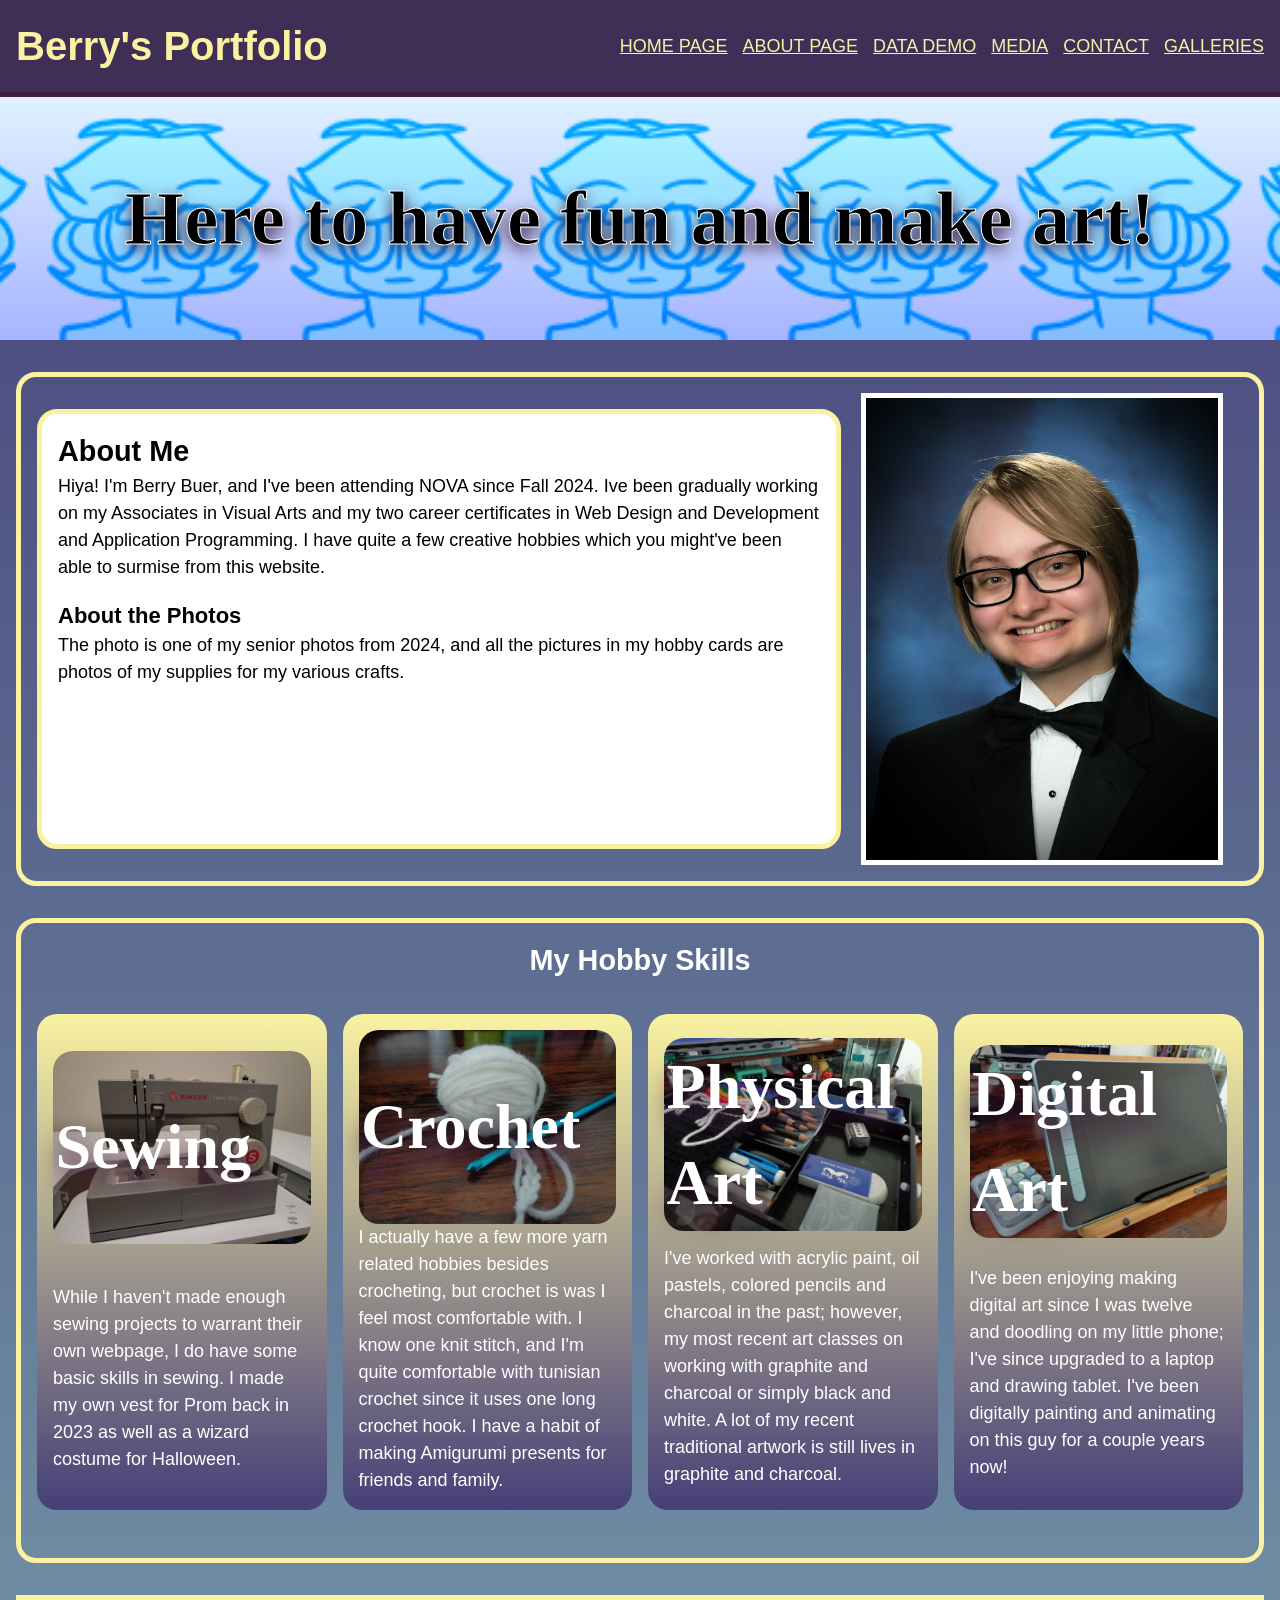
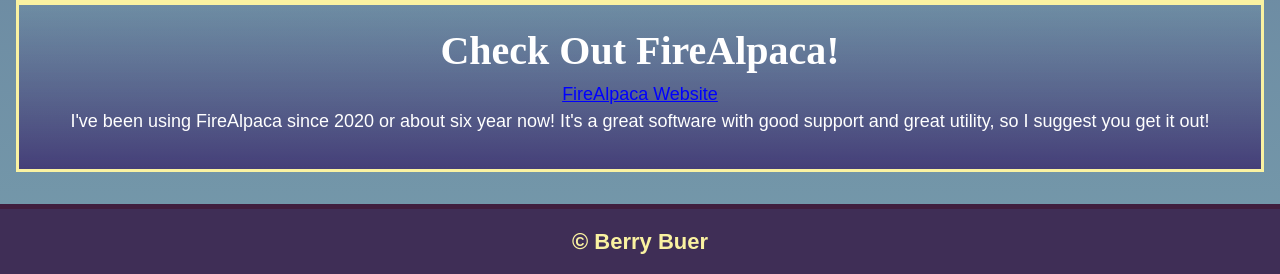
==== commit 1090c244: "Updated animation javascript file names" ====
--- a/about.html
+++ b/about.html
@@ -95,7 +95,7 @@
     <script src="js/navigation.js"></script>
     <script src="js/nav-toggle.js" ></script>
     <script src="js/sticky_shrink.js"></script>
-    <script src="js/animation.js"></script>
+    <script src="js/scroll_animation.js"></script>
 </body>
 
 </html>
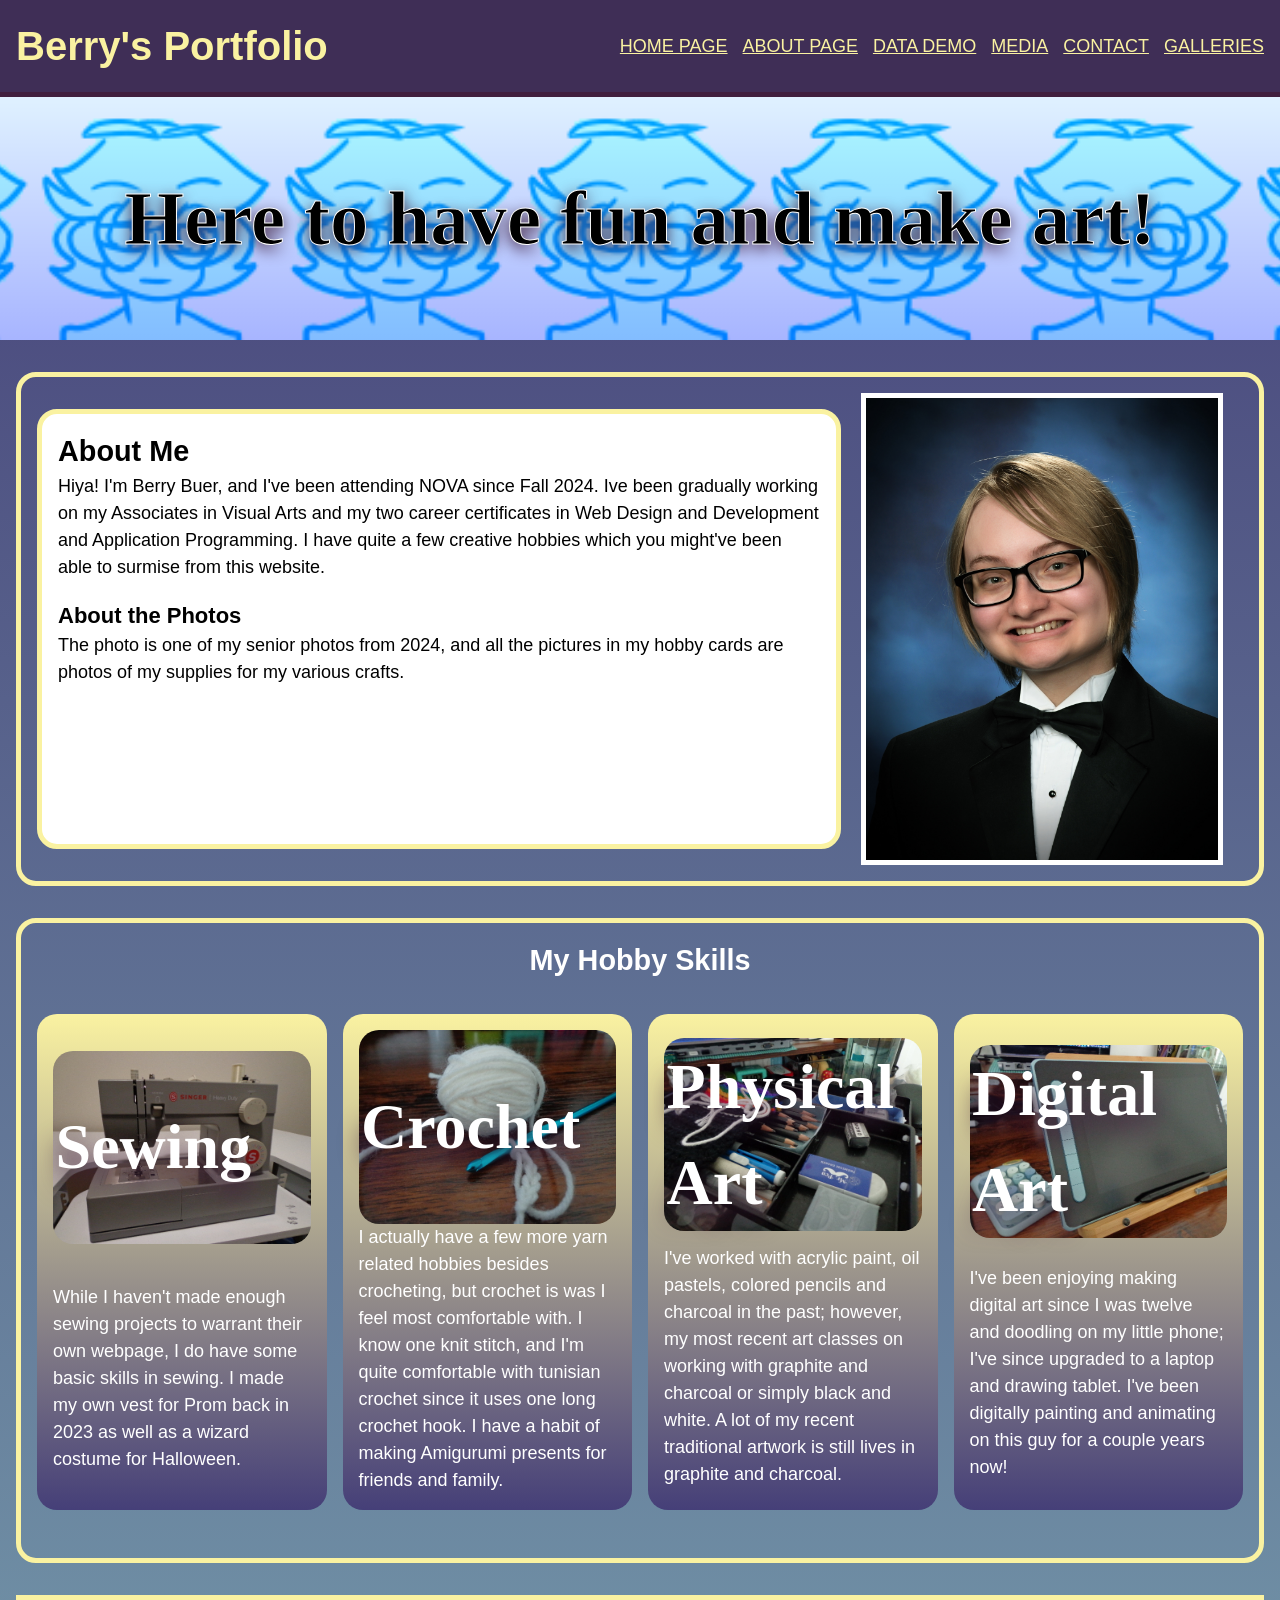
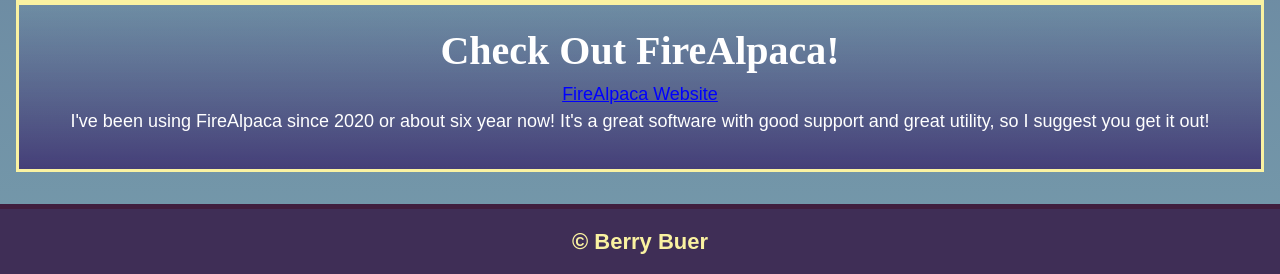
==== commit e8d0b654: "Added and Updated comments in code" ====
--- a/about.html
+++ b/about.html
@@ -6,7 +6,6 @@
     Berry Buer 
     ITD 210 Midterm, About Page
     Due Date: 3/9/2026
-
     -->
     <meta charset="UTF-8">
     <meta name="viewport" content="width=device-width, initial-scale=1.0">
@@ -92,9 +91,11 @@
     <footer>
         <h3>&copy; Berry Buer</h3>
     </footer>
+    <!--navigation and header JavaScript-->
     <script src="js/navigation.js"></script>
-    <script src="js/nav-toggle.js" ></script>
+    <script src="js/nav-toggle.js"></script>
     <script src="js/sticky_shrink.js"></script>
+    <!--scrolling animation-->
     <script src="js/scroll_animation.js"></script>
 </body>
 
--- a/css/style.css
+++ b/css/style.css
@@ -97,7 +97,7 @@
   }
 
   /* animation classes, animations that aren't keyframes 
-  importing animation from m10 animation assignment*/
+  created via reference previous m10 animation assignment */
   .load-hero {
     opacity: 0;
     animation: loadIn 0.5s ease forwards;
@@ -166,12 +166,12 @@
   }
 
   fieldset {
-    /* functionality*/
+    /* organization and style for contact.html */
     display: flex;
     flex-direction: column;
     padding: 0.75em 3em;
     gap: 0.1rem;
-    /* style (really wanna make a gradient border with border-radius)*/
+    /* style */
     border: var(--blueLine);
     text-transform: capitalize;
     border-radius: var(--curve);
@@ -235,12 +235,14 @@
   }
 
   th {
+    /* ensures headings are capitalized */
     text-transform: capitalize;
     background: linear-gradient(var(--clear), lightblue);
   }
 
   td ul,
   td ol {
+    /* margin and padding for lists on data.html*/
     margin: 1em;
     padding: 1%;
   }
@@ -250,6 +252,7 @@
   button,
   select,
   option {
+    /* form elements for contact.html */
     font-size: clamp(14px, 4vw, 16px);
     border: 3px solid;
     border-radius: 5px;
@@ -258,6 +261,7 @@
   }
 
   button {
+    /* applies to all buttons */
     border-color: var(--coolBlue);
     background-color: var(--cream);
   }
@@ -268,7 +272,8 @@
     outline: 3px solid var(--coolBlue);
   }
 
-  /*form validation*/
+  /*form validation
+  border colors change depending on if form element is valid */
   input:valid,
   textarea:valid,
   select:valid {
@@ -339,9 +344,11 @@
     justify-content: space-between;
     align-items: center;
     position: sticky;
+
     /*sticks to top of screen and overlays content*/
     top: 0;
     z-index: 2;
+
     /*keeps header on top of ALL content*/
     border-bottom: solid var(--darkerPurple) 5px;
     /* animation for size change */
@@ -433,8 +440,8 @@
     display: none;
   }
 
-  /*closed #menu-drawer, default position*/
   #menu-drawer.open-drawer {
+    /*closed #menu-drawer, default position*/
     display: block;
   }
 
@@ -480,6 +487,7 @@
   /*===== id styling =====
 styling by #ids and children of #id parents 
 individual elements across various webpages */
+
   #index-cards .card:active {
     /*active click only applies to cards on index.html*/
     box-shadow: 0px 10px 20px var(--darkerPurple);
@@ -503,6 +511,8 @@
     /*grid with one column for mobile*/
     display: grid;
     grid-template-columns: auto;
+    animation-delay: 0.8s;
+    /* delay for reveal and active so it animates after the hero image text appears*/
   }
 
   #about-container img {
@@ -688,6 +698,7 @@
 
   .span-2,
   .span-3 {
+    /* grid spans for images on tradition_art.html*/
     grid-column: span 1;
     grid-row: span 1;
   }
@@ -851,6 +862,8 @@
   }
 
   @media (min-width: 1000px) {
+    /* navigation switches from mobile to desktop design*/
+
     .desktop {
       display: block;
     }
